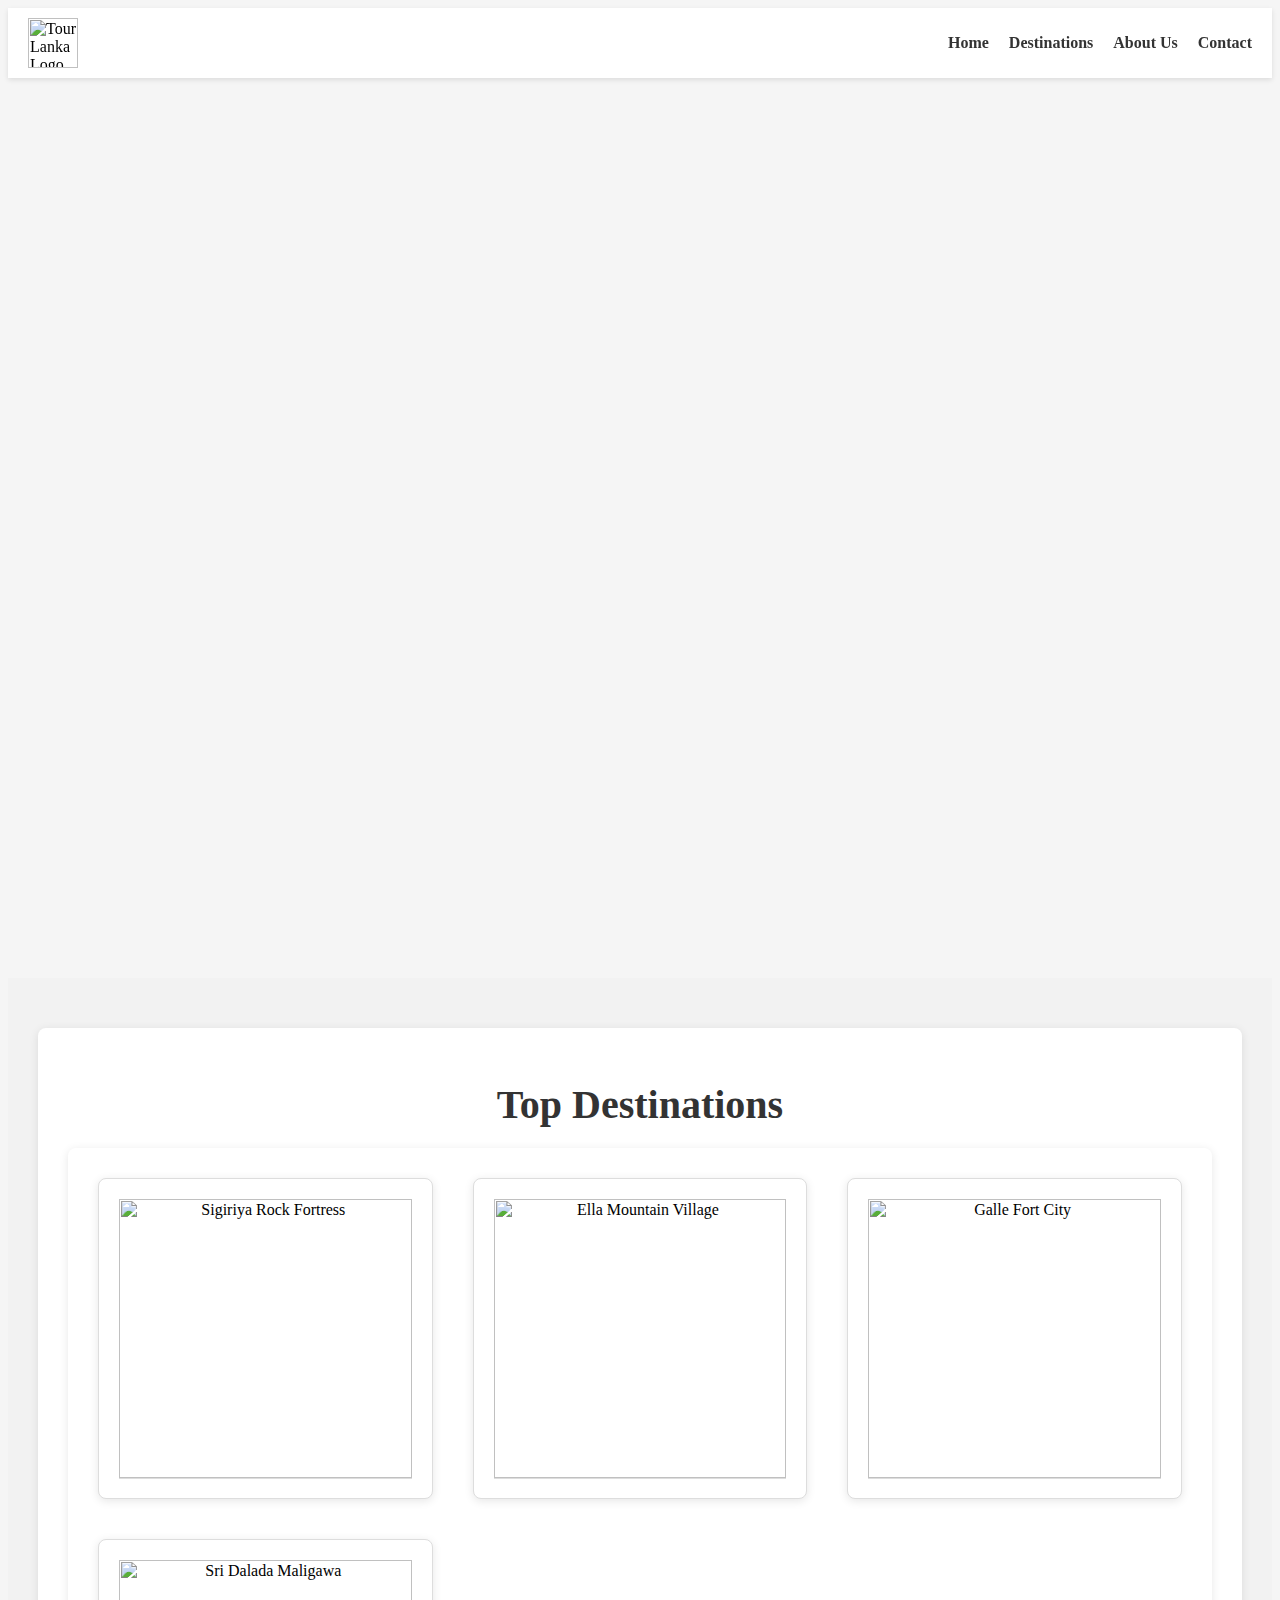
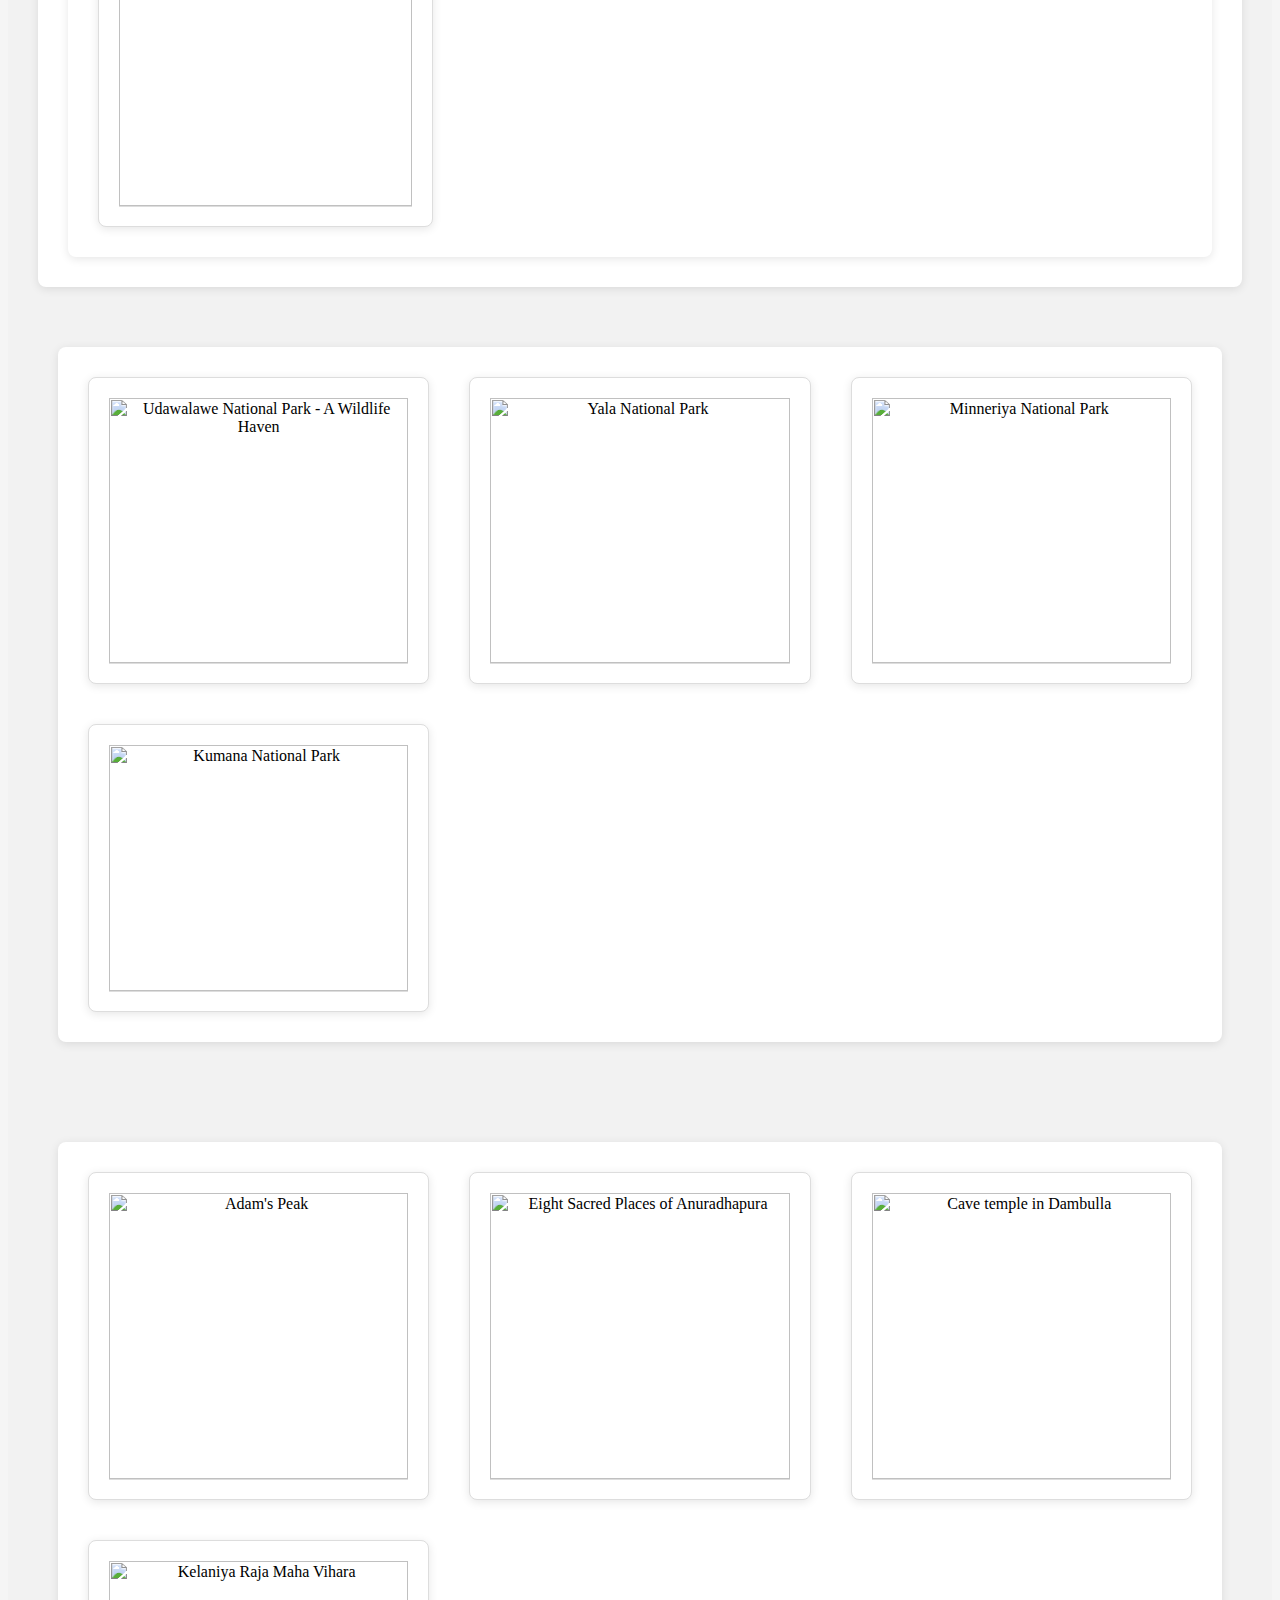
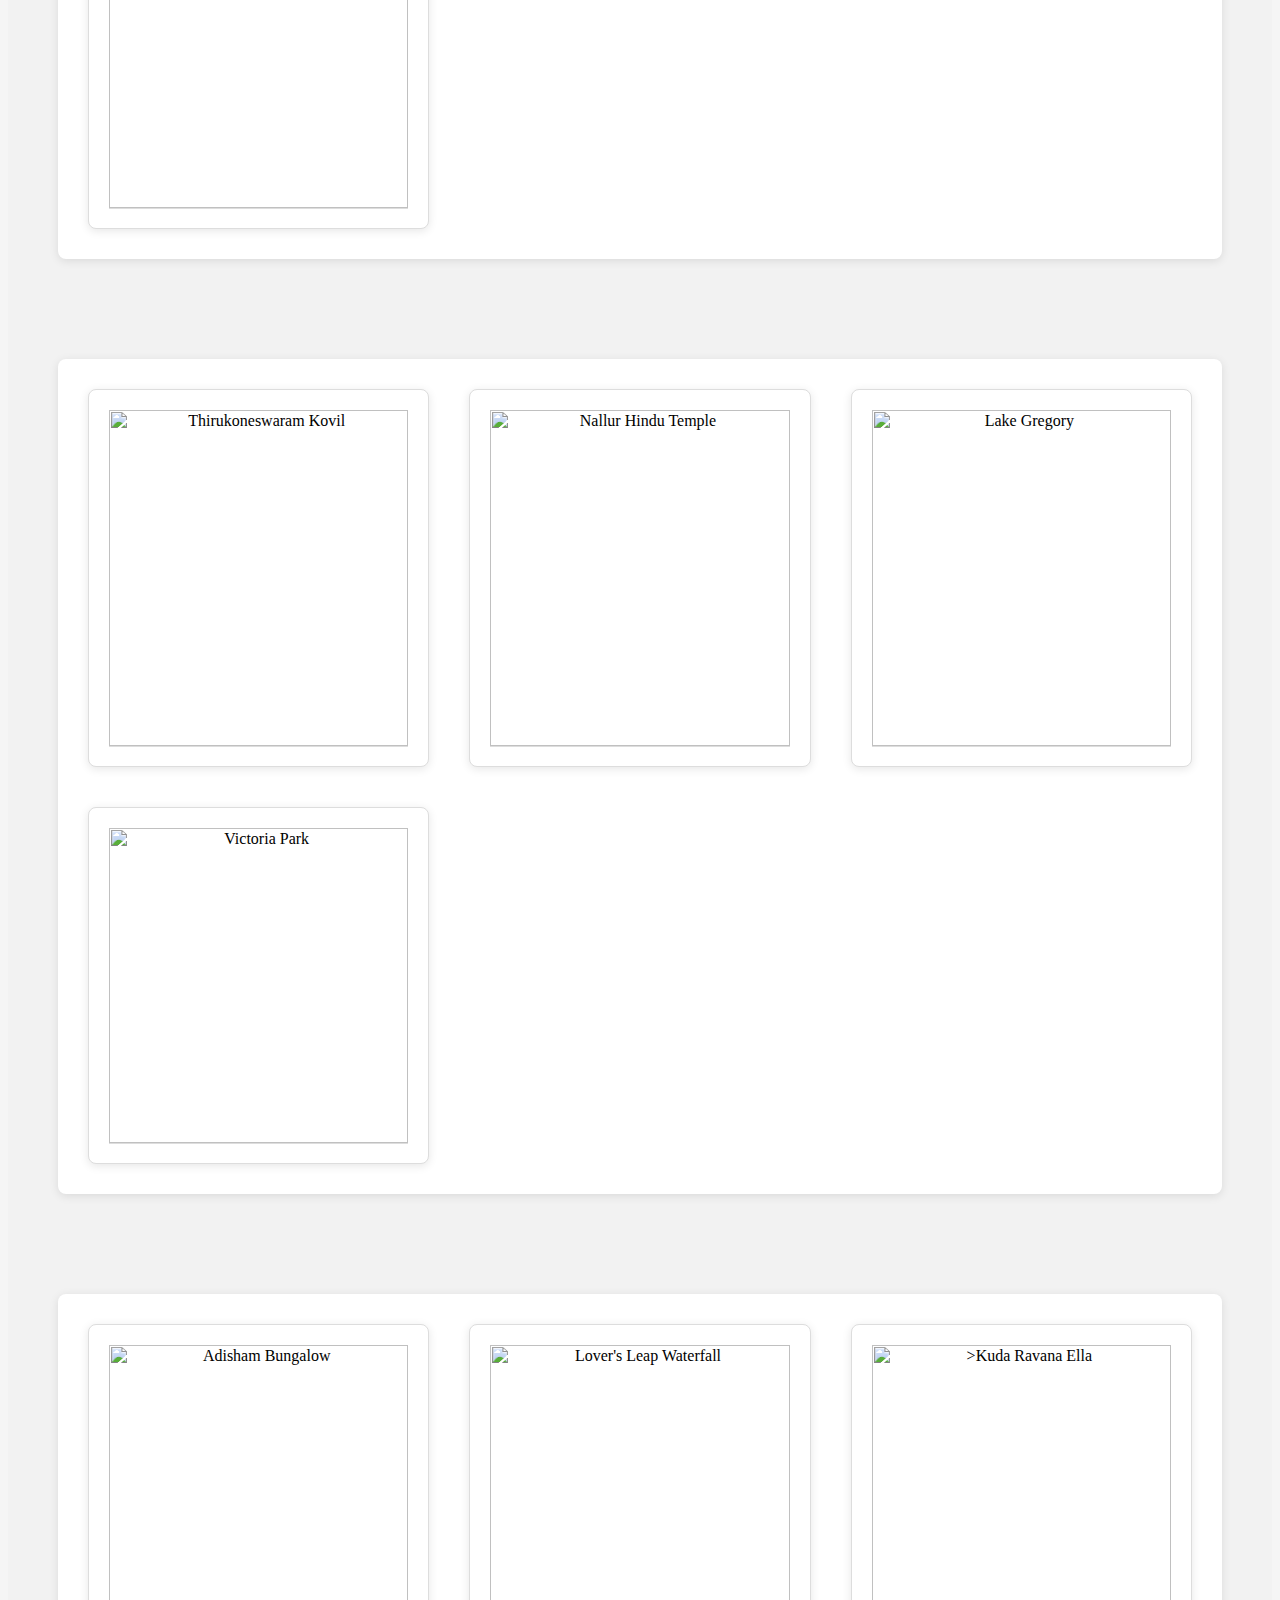
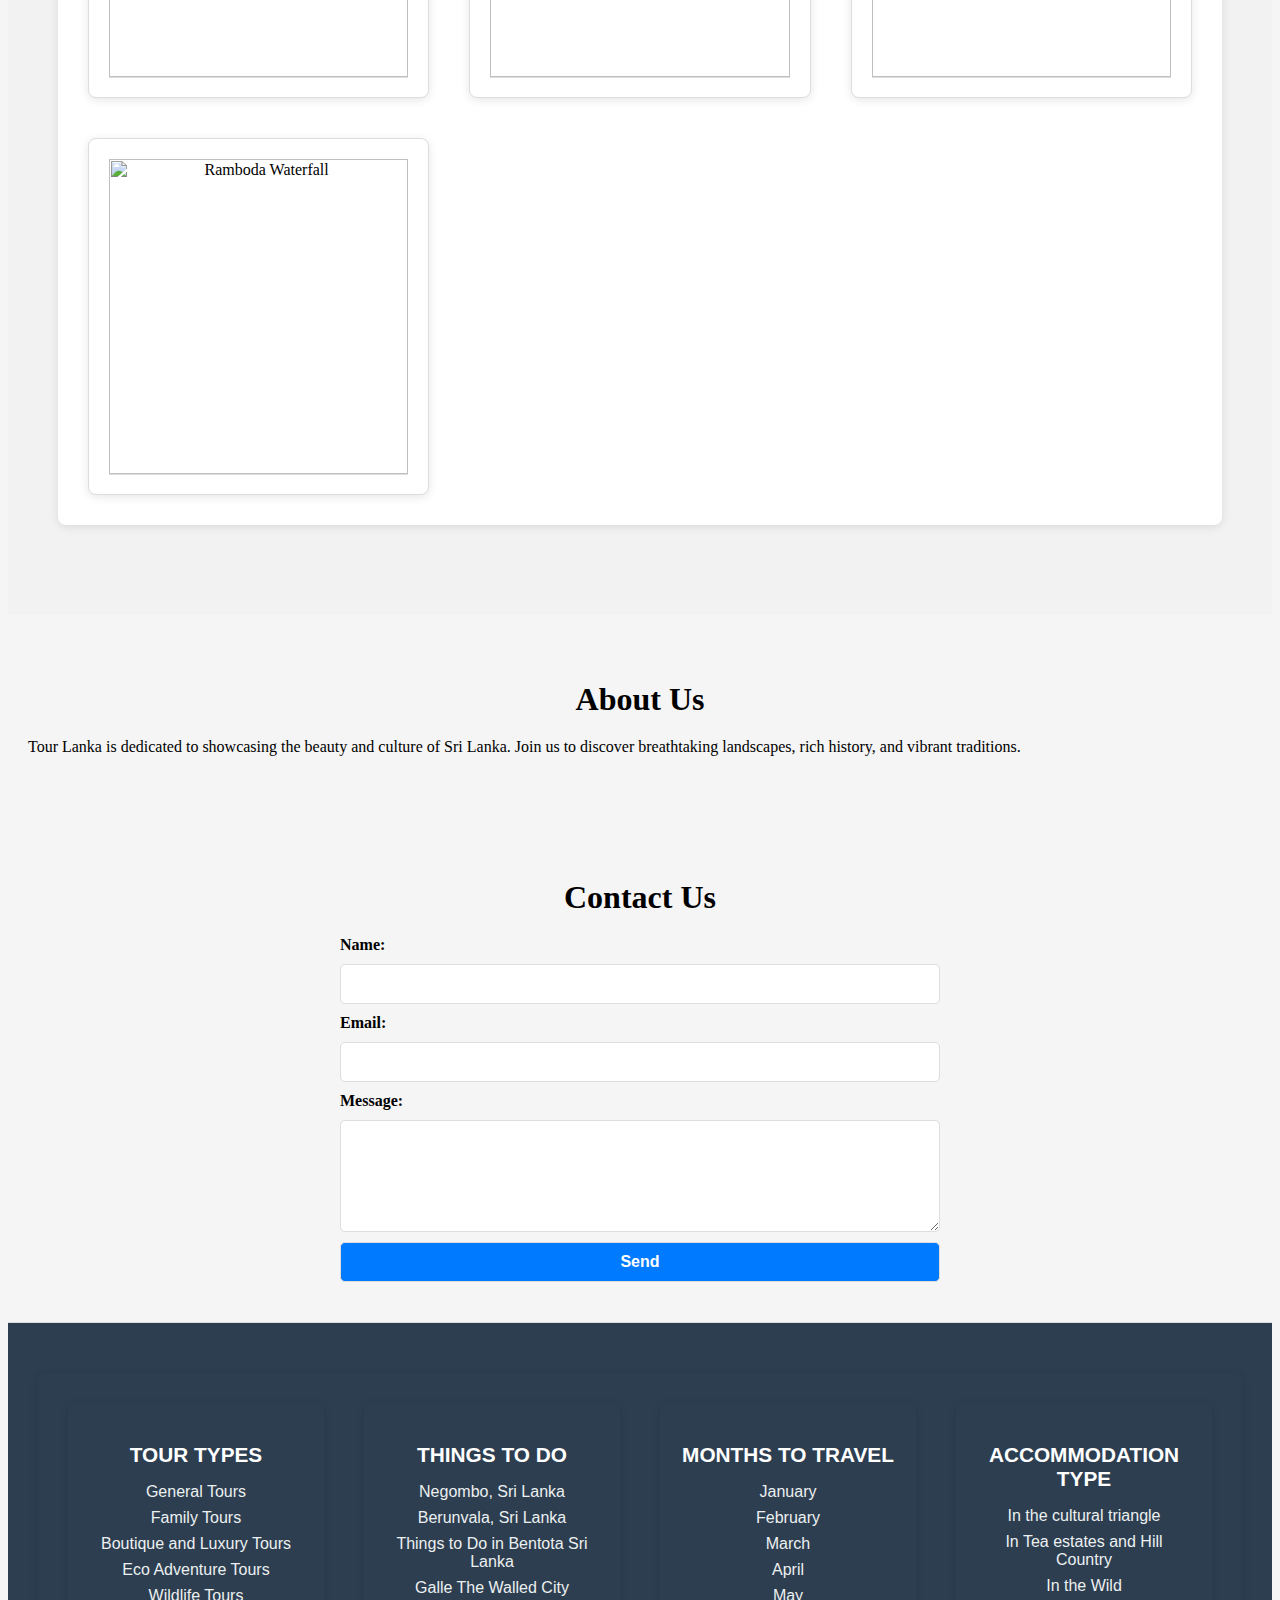
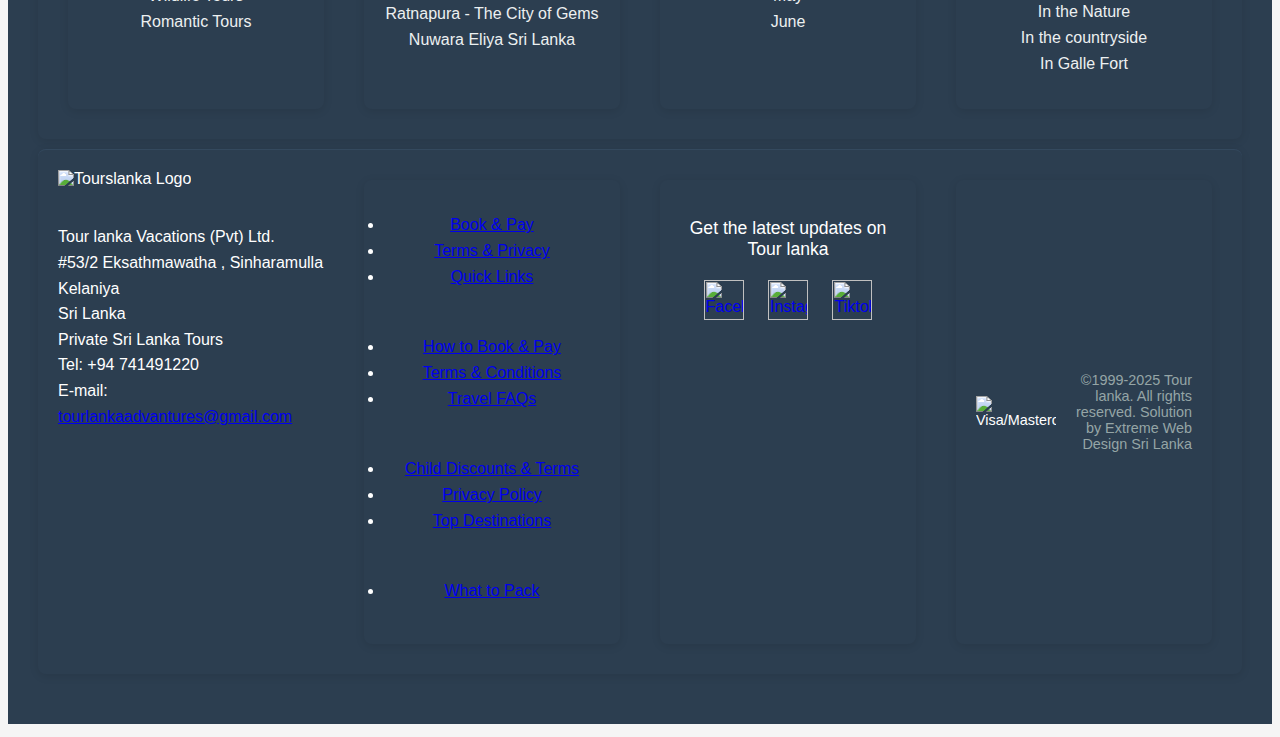
==== destination.html @ 8e5bc2b6 "Create destination.html" ====
<html>
<html lang="en">

<head>
    <meta charset="UTF-8">
    <meta name="viewport" content="width=device-width, initial-scale=1.0">
    <meta name="description" content="Explore the beauty and culture of Sri Lanka with Tour Lanka. Discover breathtaking landscapes, rich history, and vibrant traditions.">
    <meta name="keywords" content="Sri Lanka, Tour Lanka, travel, tourism, vacation">
    <meta name="author" content="Tour Lanka">
    <title>Tour Lanka - Explore Sri Lanka's Wonders</title>
    
    <link rel="stylesheet" href="styles.css">

     <meta charset="UTF-8">
  <meta name="viewport" content="width=device-width, initial-scale=1.0">
  <title>Example Footer</title>
  <link rel="stylesheet" href="styles.css">

    <meta charset="UTF-8">
  <meta name="viewport" content="width=device-width, initial-scale=1.0">
  <title>Tourslanka Footer</title>
  <link rel="stylesheet" href="styles.css">
    
    <style>
        /* Global Styles */
        body {
            background-color: #f5f5f5; /* Fallback background color */
            background-image: url('https://i.ytimg.com/vi/G09F9S1zWwM/maxresdefault.jpg'); /* Background image URL */
            background-size: cover; /* Make the image cover the entire screen */
            background-position: center; /* Center the image */
            background-attachment: fixed; /* Fixed image during scroll */
        }

        header {
            position: sticky;
            top: 0;
            background-color: #ffffff;
            display: flex;
            justify-content: space-between;
            align-items: center;
            padding: 10px 20px;
            box-shadow: 0 2px 5px rgba(0, 0, 0, 0.1);
            z-index: 1000;
        }

        .logo img {
            height: 50px;
        }

        nav ul {
            list-style: none;
            display: flex;
            margin: 0;
            padding: 0;
            gap: 20px;
        }

        nav ul li a {
            text-decoration: none;
            color: #333;
            font-weight: bold;
            transition: color 0.3s ease;
        }

        nav ul li a:hover {
            color: #007BFF;
        }

        .video-container {
            position: relative;
            width: 100%;
            height: 100vh;
            overflow: hidden;
        }

        .video-container iframe {
            width: 100%;
            height: 100%;
        }

        .overlay-text {
            position: absolute;
            top: 50%;
            left: 50%;
            transform: translate(-50%, -50%);
            text-align: center;
            color: #fff;
            text-shadow: 2px 2px 5px rgba(0, 0, 0, 0.7);
        }

        .overlay-text h1 {
            font-size: 3rem;
        }

        .overlay-text p {
            font-size: 1.2rem;
        }

        section {
            padding: 40px 20px;
        }

        section h2 {
            text-align: center;
            font-size: 2rem;
            margin-bottom: 20px;
        }

        .destination-grid {
            display: grid;
            grid-template-columns: repeat(auto-fit, minmax(300px, 1fr));
            gap: 20px;
        }

        .destination {
            border: 1px solid #ddd;
            border-radius: 10px;
            overflow: hidden;
            box-shadow: 0 2px 5px rgba(0, 0, 0, 0.1);
            text-align: center;
            padding: 10px;
        }

        .destination img {
            width: 100%;
            height: auto;
            border-bottom: 1px solid #ddd;
        }

        .cta-button {
            display: inline-block;
            padding: 10px 20px;
            background-color: #007BFF;
            color: #fff;
            text-decoration: none;
            font-size: 1.2rem;
            border-radius: 5px;
            transition: background-color 0.3s ease;
        }

        .cta-button:hover {
            background-color: #0056b3;
        }

        form {
            max-width: 600px;
            margin: 0 auto;
            display: flex;
            flex-direction: column;
            gap: 10px;
        }

        form label {
            font-weight: bold;
        }

        form input, form textarea, form button {
            width: 100%;
            padding: 10px;
            font-size: 1rem;
            border: 1px solid #ddd;
            border-radius: 5px;
        }

        form button {
            background-color: #007BFF;
            color: #fff;
            font-weight: bold;
            cursor: pointer;
            transition: background-color 0.3s ease;
        }

        form button:hover {
            background-color: #0056b3;
        }

        footer {
            text-align: center;
            padding: 20px;
            background-color: #f8f8f8;
            border-top: 1px solid #ddd;
        }
       footer {
    background-color: #2c3e50;
    color: #fff;
    padding: 40px 20px;
    font-family: Arial, sans-serif;
}

.footer-container {
    display: grid;
    grid-template-columns: repeat(auto-fit, minmax(250px, 1fr)); /* Responsive grid */
    gap: 20px;
}

.footer-section {
    padding: 20px;
}

.footer-section h3 {
    font-size: 1.3em;
    margin-bottom: 15px;
    color: #fff;
    font-weight: bold;
}

.footer-section ul {
    list-style: none;
    padding: 0;
}

.footer-section li {
    margin-bottom: 8px;
}

.footer-section a {
    color: #ecf0f1;
    text-decoration: none;
    transition: color 0.3s ease;
}

.footer-section a:hover {
    color: #3498db;
}

.footer-bottom {
    display: grid;
    grid-template-columns: repeat(auto-fit, minmax(250px, 1fr));
    gap: 20px;
    margin-top: 40px;
    border-top: 1px solid #34495e;
    padding-top: 20px;
}

.footer-info {
    text-align: left;
}

.footer-info img {
    max-width: 180px;
    margin-bottom: 20px;
}

.footer-info p {
    line-height: 1.6;
}

.footer-links {
    display: flex;
    flex-direction: column;
    gap: 12px;
}

.footer-links ul {
    padding: 0;
}

.footer-links li {
    margin-bottom: 8px;
}

.footer-social {
    text-align: center;
}

.footer-social p {
    font-size: 1.1em;
    margin-bottom: 20px;
}

.footer-social img {
    width: 40px;
    height: 40px;
    margin: 0 10px;
    transition: transform 0.3s ease;
}

.footer-social img:hover {
    transform: scale(1.1);
}

.footer-copyright {
    text-align: right;
    font-size: 0.9em;
    display: flex;
    justify-content: flex-end;
    align-items: center;
    gap: 10px;
}

.footer-copyright img {
    max-width: 80px;
}

.footer-copyright p {
    margin: 0;
    color: #95a5a6;
}

/* Media Query for Mobile Devices */
@media (max-width: 768px) {
    .footer-container {
        grid-template-columns: 1fr 1fr; /* Two columns for smaller screens */
    }

    .footer-bottom {
        grid-template-columns: 3fr; /* Single column for bottom section */
    }

    .footer-info img {
        max-width: 150px;
    }

    .footer-social img {
        width: 35px;
        height: 35px;
    }

    .footer-copyright img {
        max-width: 70px;
    }
}


    </style>
</head>

<body style="background-color: #f5f5f5;">
    <header>
        <div class="logo">
            <img src="https://i.pinimg.com/736x/40/4b/6a/404b6ab19c9b152d3950d156045f3303.jpg" alt="Tour Lanka Logo">
        </div>
        <nav>
            <ul>
                <li><a href="#home">Home</a></li>
                <li><a href="#destinations">Destinations</a></li>
                <li><a href="#about">About Us</a></li>
                <li><a href="#contact">Contact</a></li>
            </ul>
        </nav>
    </header>

    <div class="video-container">
<iframe 
    src="https://www.youtube.com/embed/Vk86coBSh6c?autoplay=1&mute=1&loop=1&playlist=Vk86coBSh6c&controls=0&modestbranding=1&rel=0&showinfo=0&fs=0&cc_load_policy=0&iv_load_policy=3&autohide=1" 
    frameborder="0" 
    allow="autoplay; fullscreen" 
    allowfullscreen>
</iframe>
    </div>

<section id="destinations" style="background-color: #f2f2f2; padding: 40px 20px;">
   
   


        
    <section id="destinations"style="flex: 1 1 25%; margin: 10px; background-color: white; padding: 20px; box-shadow: 0 2px 10px rgba(0, 0, 0, 0.1); border-radius: 8px;">
        <h2 style="text-align: center; font-size: 2.5rem; color: #333; margin-bottom: 20px;">Top Destinations</h2>
        <div class="destination-grid"style="flex: 1 1 25%; margin: 10px; background-color: white; padding: 20px; box-shadow: 0 2px 10px rgba(0, 0, 0, 0.1); border-radius: 8px;">
            <div class="destination"style="flex: 1 1 25%; margin: 10px; background-color: white; padding: 20px; box-shadow: 0 2px 10px rgba(0, 0, 0, 0.1); border-radius: 8px;">
                <img src="https://images.squarespace-cdn.com/content/v1/5a3bb03b4c326d76de73ddaa/bfbc0f36-b49b-47a3-98fc-a412da29bf1c/The_Common_Wanderer_-33-3.jpg" alt="Sigiriya Rock Fortress">
                <h3><u>Sigiriya - The Majestic Lion's Rock</u></h3>
                <p>Sigiriya, Sri Lanka’s iconic UNESCO World Heritage Site, is a stunning 5th-century fortress perched 200 meters high. Known for its breathtaking views, ancient frescoes, intricate water gardens, and the iconic Lion’s Gate, it’s a masterpiece of history and nature. Often called the "Eighth Wonder of the World," Sigiriya is a must-visit destination blending culture, architecture, and natural beauty.</p>
            </div>
            <div class="destination"style="flex: 1 1 25%; margin: 10px; background-color: white; padding: 20px; box-shadow: 0 2px 10px rgba(0, 0, 0, 0.1); border-radius: 8px;">
                <img src="https://diyanillakelleestatebungalow.com/wp-content/uploads/2019/10/Ella-Sri-Lanka-8-Fantastic-things-to-do-in-Ella-Sri-Lanka.jpg" alt="Ella Mountain Village">
                <h3><u>Ella - A Serene Hill Paradise</u></h3>
                <p>Ella, a charming hill town in Sri Lanka, is a haven of lush tea plantations, misty mountains, and cascading waterfalls. Famous for attractions like the Nine Arch Bridge, Ella Rock, and Little Adam's Peak, it offers breathtaking hikes and a peaceful escape. Perfect for nature lovers and adventure seekers alike!</p>
            </div>
            <div class="destination"style="flex: 1 1 25%; margin: 10px; background-color: white; padding: 20px; box-shadow: 0 2px 10px rgba(0, 0, 0, 0.1); border-radius: 8px;">
                <img src="https://content.r9cdn.net/rimg/dimg/a7/5e/9c5db968-city-43529-1665972f0ba.jpg" alt="Galle Fort City">
                <h3><u>Galle - A Coastal Gem of History
                </u></h3>
                <p>Galle, home to the iconic UNESCO-listed Galle Fort, is a blend of colonial charm, cobblestone streets, and ocean views. With its vibrant cafes, boutique shops, and historic landmarks like the Galle Lighthouse, this seaside treasure is perfect for exploring culture, history, and serene sunsets.</p>
            </div>
            <div class="destination"style="flex: 1 1 25%; margin: 10px; background-color: white; padding: 20px; box-shadow: 0 2px 10px rgba(0, 0, 0, 0.1); border-radius: 8px;">
                <img src="https://media.istockphoto.com/id/1367960595/photo/temple-of-the-sacred-tooth-relic-in-kandy-sri-lanka.jpg?s=612x612&w=0&k=20&c=Qb58wE1VSpzeIviLtj4Bu8gAIQvZJjmurZECkvNHr-w=" alt="Sri Dalada Maligawa">
                <h3><u>Temple of the Sacred Tooth - A Spiritual Treasure</u></h3>
                <p>The Temple of the Sacred Tooth Relic in Kandy is a revered Buddhist shrine housing the sacred tooth relic of the Buddha. Renowned for its stunning Kandyan architecture, daily rituals, and serene atmosphere, it’s a symbol of Sri Lanka's spiritual heritage and cultural pride.</p>
            </div>
        </div>
    </section>
    <section>
        <div class="destination-grid"style="flex: 1 1 25%; margin: 10px; background-color: white; padding: 20px; box-shadow: 0 2px 10px rgba(0, 0, 0, 0.1); border-radius: 8px;">
            <div class="destination"style="flex: 1 1 25%; margin: 10px; background-color: white; padding: 20px; box-shadow: 0 2px 10px rgba(0, 0, 0, 0.1); border-radius: 8px;">
                <image src="https://t3.ftcdn.net/jpg/02/94/01/54/360_F_294015450_oGIkOonTls4iSetXw3M6Ozv8tFZzSmU6.jpg" alt="Udawalawe National Park - A Wildlife Haven">
                <h3><u>Udawalawe National Park - A Wildlife Haven</u></h3>
                <p>Udawalawe National Park is a premier wildlife sanctuary in Sri Lanka, renowned for its thriving elephant population and diverse fauna. Set against a stunning backdrop of grasslands and reservoirs, it offers unforgettable safari experiences and close encounters with nature's wonders.</p>
            </div>
            <div class="destination"style="flex: 1 1 25%; margin: 10px; background-color: white; padding: 20px; box-shadow: 0 2px 10px rgba(0, 0, 0, 0.1); border-radius: 8px;">
                <image src="https://archives1.sundayobserver.lk/sites/default/files/styles/large/public/news/2021/07/01/Untitled-46.jpg?itok=fAvPpIPU" alt="Yala National Park ">
                <h3><u>Yala National Park - A Wilderness Adventure</u></h3>
                <p>Udawalawe National Park is a premier wildlife sanctuary in Sri Lanka, renowned for its thriving elephant population and diverse fauna. Set against a stunning backdrop of grasslands and reservoirs, it offers unforgettable safari experiences and close encounters with nature's wonders.</p>
            </div>
            <div class="destination"style="flex: 1 1 25%; margin: 10px; background-color: white; padding: 20px; box-shadow: 0 2px 10px rgba(0, 0, 0, 0.1); border-radius: 8px;">
                <img src="https://media.tacdn.com/media/attractions-splice-spp-674x446/12/73/a0/c8.jpg" alt="Minneriya National Park">
                <h3><u>Minneriya National Park - The Elephant Paradise</u></h3>
                <p>Minneriya National Park, located in the heart of Sri Lanka, is famous for its large herds of wild elephants, especially during the annual "Gathering." Surrounded by serene lakes and rich biodiversity, it’s a must-visit destination for wildlife enthusiasts and nature lovers seeking an unforgettable safari experience.</p>
            </div>
            <div class="destination"style="flex: 1 1 25%; margin: 10px; background-color: white; padding: 20px; box-shadow: 0 2px 10px rgba(0, 0, 0, 0.1); border-radius: 8px;">
                <img src="https://www.ceylontraveldream.com/images/sri-lanka-tour-packages/location/kumana-national-park-004.jpg" alt="Kumana National Park">
                <h3><u>Kumana National Park - A Birdwatcher’s Paradise</u></h3>
                <p>Kumana National Park, known for its rich birdlife, is a hidden gem for nature lovers. Located in the southeastern coast of Sri Lanka, it offers stunning wetlands, lagoons, and mangroves, making it a haven for migratory birds and wildlife enthusiasts seeking tranquility and natural beauty.</p>
        </div>
    </section>  
    <section>
        <div class="destination-grid"style="flex: 1 1 25%; margin: 10px; background-color: white; padding: 20px; box-shadow: 0 2px 10px rgba(0, 0, 0, 0.1); border-radius: 8px;">
            <div class="destination"style="flex: 1 1 25%; margin: 10px; background-color: white; padding: 20px; box-shadow: 0 2px 10px rgba(0, 0, 0, 0.1); border-radius: 8px;">
                <img src="https://www.ceylonexpeditions.com/medias/destination_places/big/110/sri-pada-adam-s-peak-sri-lanka.jpg" alt="Adam's Peak">
                <h3><u>Adam's Peak - A Sacred Summit</u></h3>
                <p>Adam’s Peak, a revered pilgrimage site in Sri Lanka, stands as a majestic mountain offering breathtaking sunrise views. Known for its unique footprint at the summit, which holds spiritual significance for multiple religions, it’s a challenging yet rewarding trek through lush forests and misty clouds.</p>
            </div>
             <div class="destination"style="flex: 1 1 25%; margin: 10px; background-color: white; padding: 20px; box-shadow: 0 2px 10px rgba(0, 0, 0, 0.1); border-radius: 8px;">
                <img src="https://archives1.sundayobserver.lk/sites/default/files/styles/large/public/news/2020/10/16/11-jun-Anuradhapura.jpg?itok=Mh2y5IvG" alt="Eight Sacred Places of Anuradhapura">
                <h3><u>Eight Sacred Places of Anuradhapura - A Journey Through Sacred History</u></h3>
                <p>The Eight Sacred Places in Anuradhapura are revered Buddhist sites, each holding deep spiritual significance. These ancient landmarks, including sacred stupas, temples, and tree shrines, offer a glimpse into Sri Lanka’s rich religious heritage and provide a serene experience for pilgrims and visitors alike.</p>
            </div>
            <div class="destination"style="flex: 1 1 25%; margin: 10px; background-color: white; padding: 20px; box-shadow: 0 2px 10px rgba(0, 0, 0, 0.1); border-radius: 8px;">
                <img src="https://tripjive.com/wp-content/uploads/2024/10/explore-dambulla-cave-temple-1024x585.jpg" alt="Cave temple in Dambulla">
                <h3><u>Dambulla Cave Temple - A Timeless Sanctuary</u></h3>
                <p>The Dambulla Cave Temple, a UNESCO World Heritage Site, is a breathtaking complex of ancient caves adorned with vibrant murals and over 150 Buddha statues. Nestled atop a rocky hill, it offers a serene spiritual experience and panoramic views of the surrounding landscape.</p>
            </div>
            <div class="destination"style="flex: 1 1 25%; margin: 10px; background-color: white; padding: 20px; box-shadow: 0 2px 10px rgba(0, 0, 0, 0.1); border-radius: 8px;">
                <img src="https://travelsetu.com/apps/uploads/new_destinations_photos/destination/2024/06/27/6a3259b687521ed1797316fdc6fa920f_1000x1000.jpg" alt="Kelaniya Raja Maha Vihara">
                <h3><u>Kelaniya Raja Maha Vihara - A Sacred Sanctuary</u></h3>
                <p>Kelaniya Raja Maha Vihara, an ancient Buddhist temple near Colombo, is one of Sri Lanka’s most revered sites. Known for its rich history, stunning murals, and serene atmosphere, it is believed to be the site where the Buddha visited during his third and final visit to the island.</p>
            </div>
         </div>        
    </section>
    <section>
        <div class="destination-grid"style="flex: 1 1 25%; margin: 10px; background-color: white; padding: 20px; box-shadow: 0 2px 10px rgba(0, 0, 0, 0.1); border-radius: 8px;">
            <div class="destination"style="flex: 1 1 25%; margin: 10px; background-color: white; padding: 20px; box-shadow: 0 2px 10px rgba(0, 0, 0, 0.1); border-radius: 8px;">
                <image src="https://upload.wikimedia.org/wikipedia/commons/thumb/3/36/Spiritual_16.jpg/1200px-Spiritual_16.jpg" alt="Thirukoneswaram Kovil">
                <h3><u>Thirukoneswaram Kovil - Shakti Peetha</u></h3>
                <p>Thirukoneswaram Kovil, located in Trincomalee, Sri Lanka, is a sacred Hindu temple dedicated to Lord Shiva. This ancient temple, perched on a cliff overlooking the Indian Ocean, is one of the most revered pilgrimage sites in the region. Known for its stunning architecture and scenic views, the temple is rich in history and cultural significance. It is a symbol of spirituality and devotion, attracting visitors from all over the world, especially during the annual festivals and religious ceremonies.</p>
            </div>
            <div class="destination"style="flex: 1 1 25%; margin: 10px; background-color: white; padding: 20px; box-shadow: 0 2px 10px rgba(0, 0, 0, 0.1); border-radius: 8px;">
                <image src="https://nexttravelsrilanka.com/wp-content/uploads/2023/02/Nallur-Kandaswamy-Hindu-Temple.jpg" alt="Nallur Hindu Temple ">
                <h3><u>Nallur Kandaswamy Hindu Temple</u></h3>
                <p>Nallur Kovil, located in Jaffna, Sri Lanka, is a historic Hindu temple dedicated to Lord Murugan. This iconic temple, renowned for its vibrant architecture and spiritual importance, is a major religious site in the Northern region. Nallur Kovil has been a center of worship for centuries, with its grand festivals drawing large crowds of devotees. The temple is famous for its annual Nallur Festival, which showcases traditional rituals, music, and dance, making it an essential cultural landmark of the Tamil community in Sri Lanka.</p>
            </div>
            <div class="destination"style="flex: 1 1 25%; margin: 10px; background-color: white; padding: 20px; box-shadow: 0 2px 10px rgba(0, 0, 0, 0.1); border-radius: 8px;">
                <img src="https://www.honeymoonguidesrilanka.com/wp-content/uploads/2024/08/Lake-Gregory-Park-1200x630-1.jpg" alt="Lake Gregory">
                <h3><u>Lake Gregory</u></h3>
                <p>Lake Gregory, located in Nuwara Eliya, Sri Lanka, is a scenic reservoir surrounded by lush greenery and misty hills. Built during the British colonial era, it offers a serene atmosphere perfect for boating, picnics, and leisurely walks. The lake is a popular spot for both locals and tourists, providing stunning views of the surrounding mountains and tranquil waters. It’s an ideal destination for nature lovers, offering a peaceful retreat in the heart of Sri Lanka’s hill country.</p>
            </div>
            <div class="destination"style="flex: 1 1 25%; margin: 10px; background-color: white; padding: 20px; box-shadow: 0 2px 10px rgba(0, 0, 0, 0.1); border-radius: 8px;">
                <img src="https://www.shutterstock.com/image-photo/victoria-park-nuwara-eliya-sri-260nw-2368260601.jpg" alt="Victoria Park">
                <h3><u>Victoria Park</u></h3>
                <p>Victoria Park, located in the heart of Nuwara Eliya, Sri Lanka, is a beautiful public park known for its lush greenery, vibrant flowers, and tranquil atmosphere. It is a popular spot for both locals and tourists, offering walking paths, picnic areas, and breathtaking views of the surrounding mountains. The park is named after Queen Victoria and is a perfect place to enjoy nature, relax, and take in the cool climate of Nuwara Eliya. Its well-maintained gardens and serene environment make it a must-visit destination for nature lovers.</p>
        </div>
    </section>  
    <section>
        <div class="destination-grid"style="flex: 1 1 25%; margin: 10px; background-color: white; padding: 20px; box-shadow: 0 2px 10px rgba(0, 0, 0, 0.1); border-radius: 8px;">
            <div class="destination"style="flex: 1 1 25%; margin: 10px; background-color: white; padding: 20px; box-shadow: 0 2px 10px rgba(0, 0, 0, 0.1); border-radius: 8px;">
                <image src="https://res.cloudinary.com/jerrick/image/upload/d_642250b563292b35f27461a7.png,f_jpg,fl_progressive,q_auto,w_1024/63a554667194fe001c587254.jpg" alt="Adisham Bungalow">
                <h3><u>Adisham Bungalow</u></h3>
                <p>Adisham Bungalow, located in the scenic hill country of Haputale, Sri Lanka, is a beautiful colonial-era estate built in the 19th century. Originally constructed by a British planter, it is now a peaceful retreat and a popular tourist attraction. The bungalow is surrounded by lush greenery and offers stunning views of the surrounding mountains and valleys. Known for its charming architecture, tranquil atmosphere, and beautiful gardens, Adisham Bungalow is often referred to as "Little England" and is a must-visit for those seeking a serene escape in Sri Lanka's highlands.</p>
            </div>
            <div class="destination"style="flex: 1 1 25%; margin: 10px; background-color: white; padding: 20px; box-shadow: 0 2px 10px rgba(0, 0, 0, 0.1); border-radius: 8px;">
                <image src="https://www.attractionsinsrilanka.com/wp-content/uploads/2019/07/Loversleap.jpg" alt="Lover's Leap Waterfall ">
                <h3><u>Lover's Leap Waterfall</u></h3>
                <p>Lover's Leap Waterfall is a charming and picturesque waterfall located near Nuwara Eliya, Sri Lanka. The waterfall stands at around 30 meters tall and is surrounded by lush greenery, offering a peaceful retreat for visitors. It is said to have a romantic legend behind its name, where a tragic love story adds to its allure. The hike to the waterfall provides stunning views of the surrounding landscape, making it a popular destination for nature lovers and those seeking a serene escape in the hill country.</p>
            </div>
            <div class="destination"style="flex: 1 1 25%; margin: 10px; background-color: white; padding: 20px; box-shadow: 0 2px 10px rgba(0, 0, 0, 0.1); border-radius: 8px;">
                <img src="https://www.visitella.com/img/places/ravana-falls/gallery/1/1.png" alt=">Kuda Ravana Ella">
                <h3><u>Ravana waterfall</u></h3>
                <p>Ravana Falls, located near Ella in Sri Lanka, is one of the country's most iconic and stunning waterfalls. Standing at about 25 meters tall, it cascades down in multiple layers, creating a breathtaking sight surrounded by lush greenery. The waterfall is named after the mythical king Ravana, who is said to have hidden his princess captive in a cave behind the falls. It is a popular stop for travelers exploring the hill country and is perfect for a refreshing dip in the cool, clear waters.</p>
            </div>
            <div class="destination"style="flex: 1 1 25%; margin: 10px; background-color: white; padding: 20px; box-shadow: 0 2px 10px rgba(0, 0, 0, 0.1); border-radius: 8px;">
                <img src="https://media.tacdn.com/media/attractions-splice-spp-674x446/0b/39/a4/db.jpg" alt="Ramboda Waterfall">
                <h3><u>Ramboda Waterfall</u></h3>
                <p>Ramboda Waterfall is a stunning 109-meter waterfall located in the central highlands of Sri Lanka, near the town of Nuwara Eliya. It is one of the most scenic waterfalls in the region, cascading down in two stages amidst lush green surroundings. The waterfall is easily accessible from the main road, making it a popular stop for tourists traveling through the picturesque Ramboda Pass. The cool climate and beautiful natural setting add to its charm, making it an ideal spot for nature lovers and photographers.</p>
        </div>
    </section>  


   </section>

    <section id="about">
        <h2>About Us</h2>
        <p>Tour Lanka is dedicated to showcasing the beauty and culture of Sri Lanka. Join us to discover breathtaking landscapes, rich history, and vibrant traditions.</p>
    </section>

    <section id="contact">
        <h2>Contact Us</h2>
        <form action="#" method="POST">
            <label for="name">Name:</label>
            <input type="text" id="name" name="name" required>

            <label for="email">Email:</label>
            <input type="email" id="email" name="email" required>

            <label for="message">Message:</label>
            <textarea id="message" name="message" rows="5" required></textarea>

            <button type="submit">Send</button>
        </form>
    </section>

 


    <footer>
    <div class="footer-container"style="flex: 1 1 25%; margin: 10px; background-color: ash; padding: 20px; box-shadow: 0 2px 10px rgba(0, 0, 0, 0.1); border-radius: 8px;">
      <div class="footer-section"style="flex: 1 1 25%; margin: 10px; background-color: ash; padding: 20px; box-shadow: 0 2px 10px rgba(0, 0, 0, 0.1); border-radius: 8px;">
        <h3>TOUR TYPES</h3>
        <ul>
          <li><a href="#">General Tours</a></li>
          <li><a href="#">Family Tours</a></li>
          <li><a href="#">Boutique and Luxury Tours</a></li>
          <li><a href="#">Eco Adventure Tours</a></li>
          <li><a href="#">Wildlife Tours</a></li>
          <li><a href="#">Romantic Tours</a></li>
        </ul>
      </div>
      <div class="footer-section"style="flex: 1 1 25%; margin: 10px; background-color: ash; padding: 20px; box-shadow: 0 2px 10px rgba(0, 0, 0, 0.1); border-radius: 8px;">
        <h3>THINGS TO DO</h3>
        <ul>
          <li><a href="#">Negombo, Sri Lanka</a></li>
          <li><a href="#">Berunvala, Sri Lanka</a></li>
          <li><a href="#">Things to Do in Bentota Sri Lanka</a></li>
          <li><a href="#">Galle The Walled City</a></li>
          <li><a href="#">Ratnapura - The City of Gems</a></li>
          <li><a href="#">Nuwara Eliya Sri Lanka</a></li>
        </ul>
      </div>
      <div class="footer-section"style="flex: 1 1 25%; margin: 10px; background-color: ash; padding: 20px; box-shadow: 0 2px 10px rgba(0, 0, 0, 0.1); border-radius: 8px;">
        <h3>MONTHS TO TRAVEL</h3>
        <ul>
          <li><a href="#">January</a></li>
          <li><a href="#">February</a></li>
          <li><a href="#">March</a></li>
          <li><a href="#">April</a></li>
          <li><a href="#">May</a></li>
          <li><a href="#">June</a></li>
        </ul>
      </div>
      <div class="footer-section"style="flex: 1 1 25%; margin: 10px; background-color: ash; padding: 20px; box-shadow: 0 2px 10px rgba(0, 0, 0, 0.1); border-radius: 8px;">
        <h3>ACCOMMODATION TYPE</h3>
        <ul>
          <li><a href="#">In the cultural triangle</a></li>
          <li><a href="#">In Tea estates and Hill Country</a></li>
          <li><a href="#">In the Wild</a></li>
          <li><a href="#">In the Nature</a></li>
          <li><a href="#">In the countryside</a></li>
          <li><a href="#">In Galle Fort</a></li>
        </ul>
      </div>
    </div>

    <div class="footer-bottom"style="flex: 1 1 25%; margin: 10px; background-color: ash; padding: 20px; box-shadow: 0 2px 10px rgba(0, 0, 0, 0.1); border-radius: 8px;">
      <div class="footer-info">
        <img src="https://i.pinimg.com/736x/52/ec/45/52ec4541682c95bdf25c79fcf1d054ea.jpg" alt="Tourslanka Logo">
        <p>
          Tour lanka Vacations (Pvt) Ltd.<br>
          #53/2 Eksathmawatha , Sinharamulla<br>
          Kelaniya<br>
          Sri Lanka<br>
          Private Sri Lanka Tours<br>
          Tel: +94 741491220<br>
          E-mail: <a href="tourlankaadvantures@gmail.com">tourlankaadvantures@gmail.com</a>
        </p>
      </div>
      <div class="footer-links"style="flex: 1 1 25%; margin: 10px; background-color: ash; padding: 20px; box-shadow: 0 2px 10px rgba(0, 0, 0, 0.1); border-radius: 8px;">
        <ul>
          <li><a href="#">Book & Pay</a></li>
          <li><a href="#">Terms & Privacy</a></li>
          <li><a href="#">Quick Links</a></li>
        </ul>
        <ul>
          <li><a href="#">How to Book & Pay</a></li>
          <li><a href="#">Terms & Conditions</a></li>
          <li><a href="#">Travel FAQs</a></li>
        </ul>
        <ul>
          <li><a href="#">Child Discounts & Terms</a></li>
          <li><a href="#">Privacy Policy</a></li>
          <li><a href="#">Top Destinations</a></li>
        </ul>
        <ul>
          <li><a href="#">What to Pack</a></li>
        </ul>
      </div>
      <div class="footer-social"style="flex: 1 1 25%; margin: 10px; background-color: ash; padding: 20px; box-shadow: 0 2px 10px rgba(0, 0, 0, 0.1); border-radius: 8px;">
        <p>Get the latest updates on Tour lanka</p>
        <a href="https://www.facebook.com/"><img src="https://store-images.s-microsoft.com/image/apps.30645.9007199266245907.cb06f1f9-9154-408e-b4ef-d19f2325893b.ac3b465e-4384-42a8-9142-901c0405e1bc" alt="Facebook"></a>
        <a href="https://www.instagram.com/"><img src="https://pngate.com/wp-content/uploads/2023/09/Instagram-logo-sign-colored.png" alt="Instagram"></a>
        <a href="https://www.tiktok.com/"><img src="https://www.citypng.com/public/uploads/preview/tik-tok-logo-icon-701751694793267gxetcvvp3v.png" alt="Tiktok"></a>
      </div>
      <div class="footer-copyright"style="flex: 1 1 25%; margin: 10px; background-color: ash; padding: 20px; box-shadow: 0 2px 10px rgba(0, 0, 0, 0.1); border-radius: 8px;">
        <img src="https://e7.pngegg.com/pngimages/415/124/png-clipart-mastercard-visa-bank-card-payment-mastercard-text-service.png" alt="Visa/Mastercard">
        <p>©1999-2025 Tour lanka. All rights reserved. Solution by Extreme Web Design Sri Lanka</p>
      </div>
    </div>
  </footer>
</section>
</body>

</html>
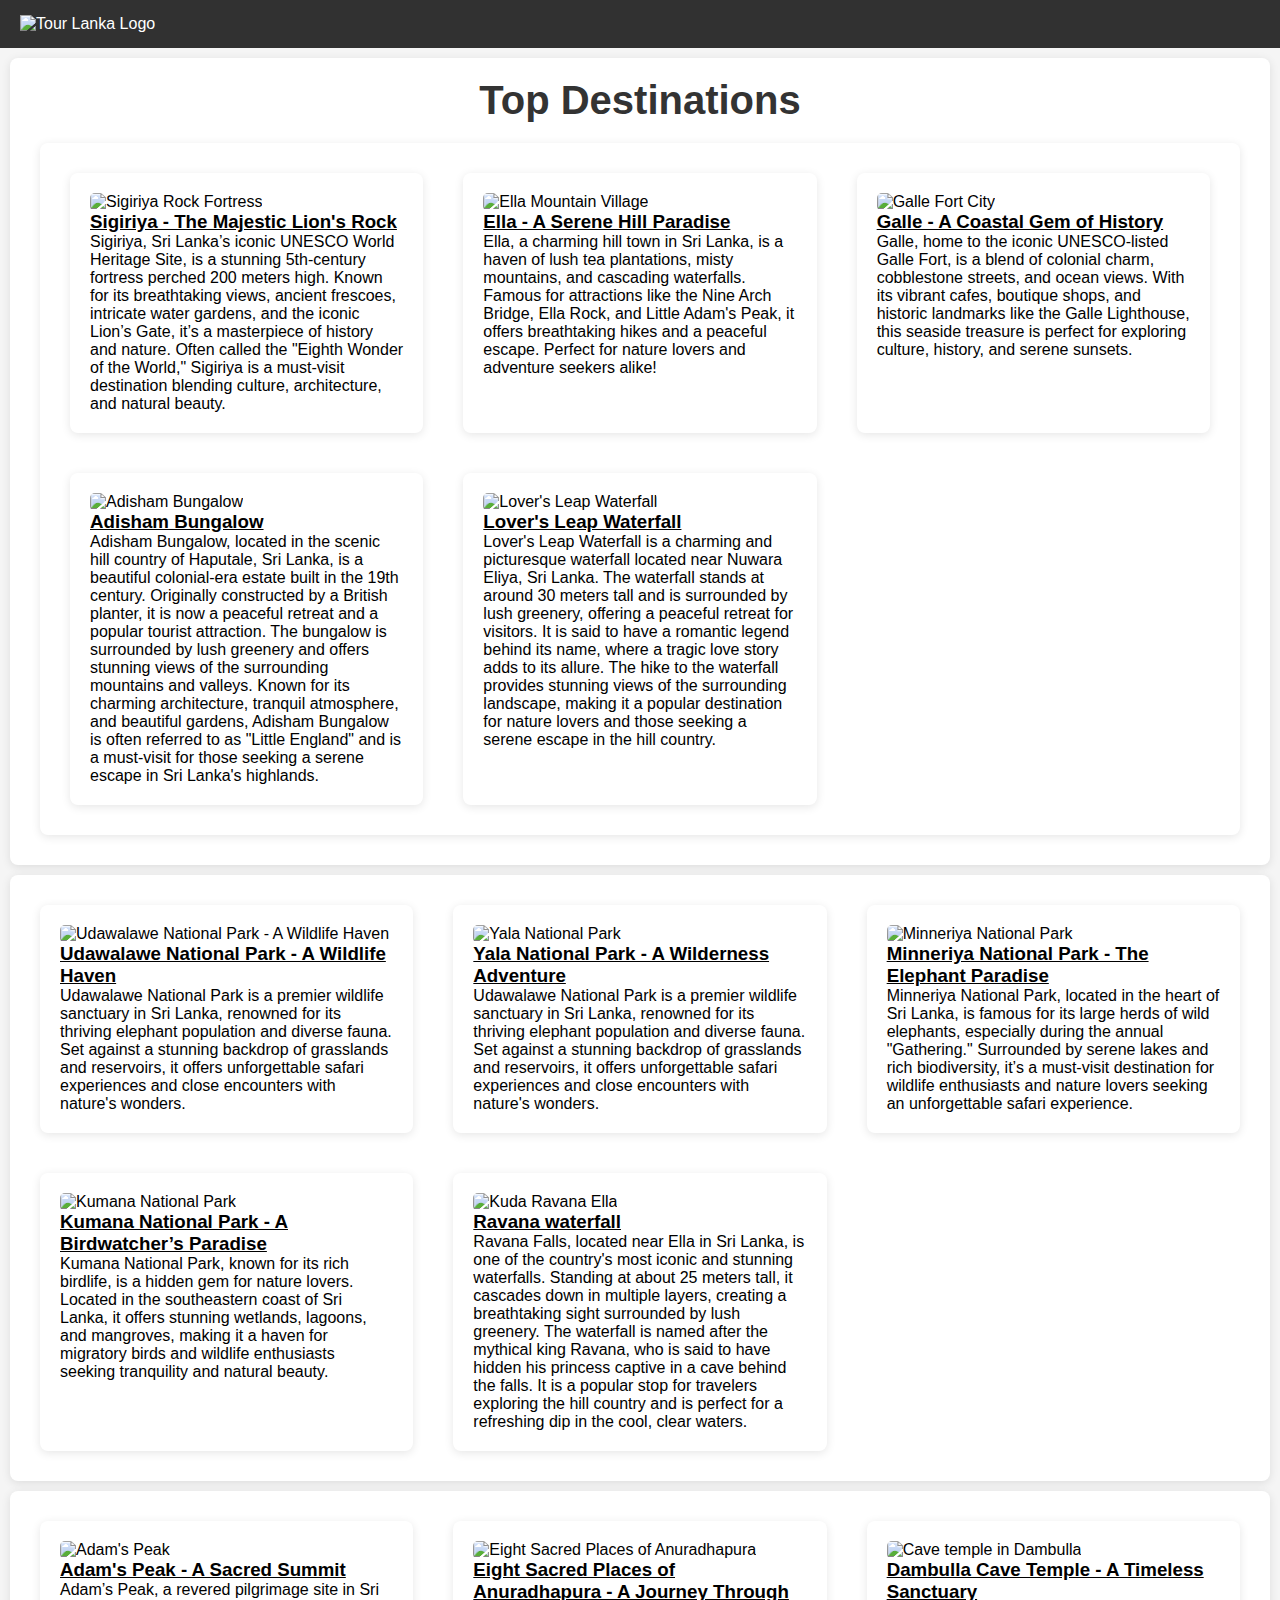
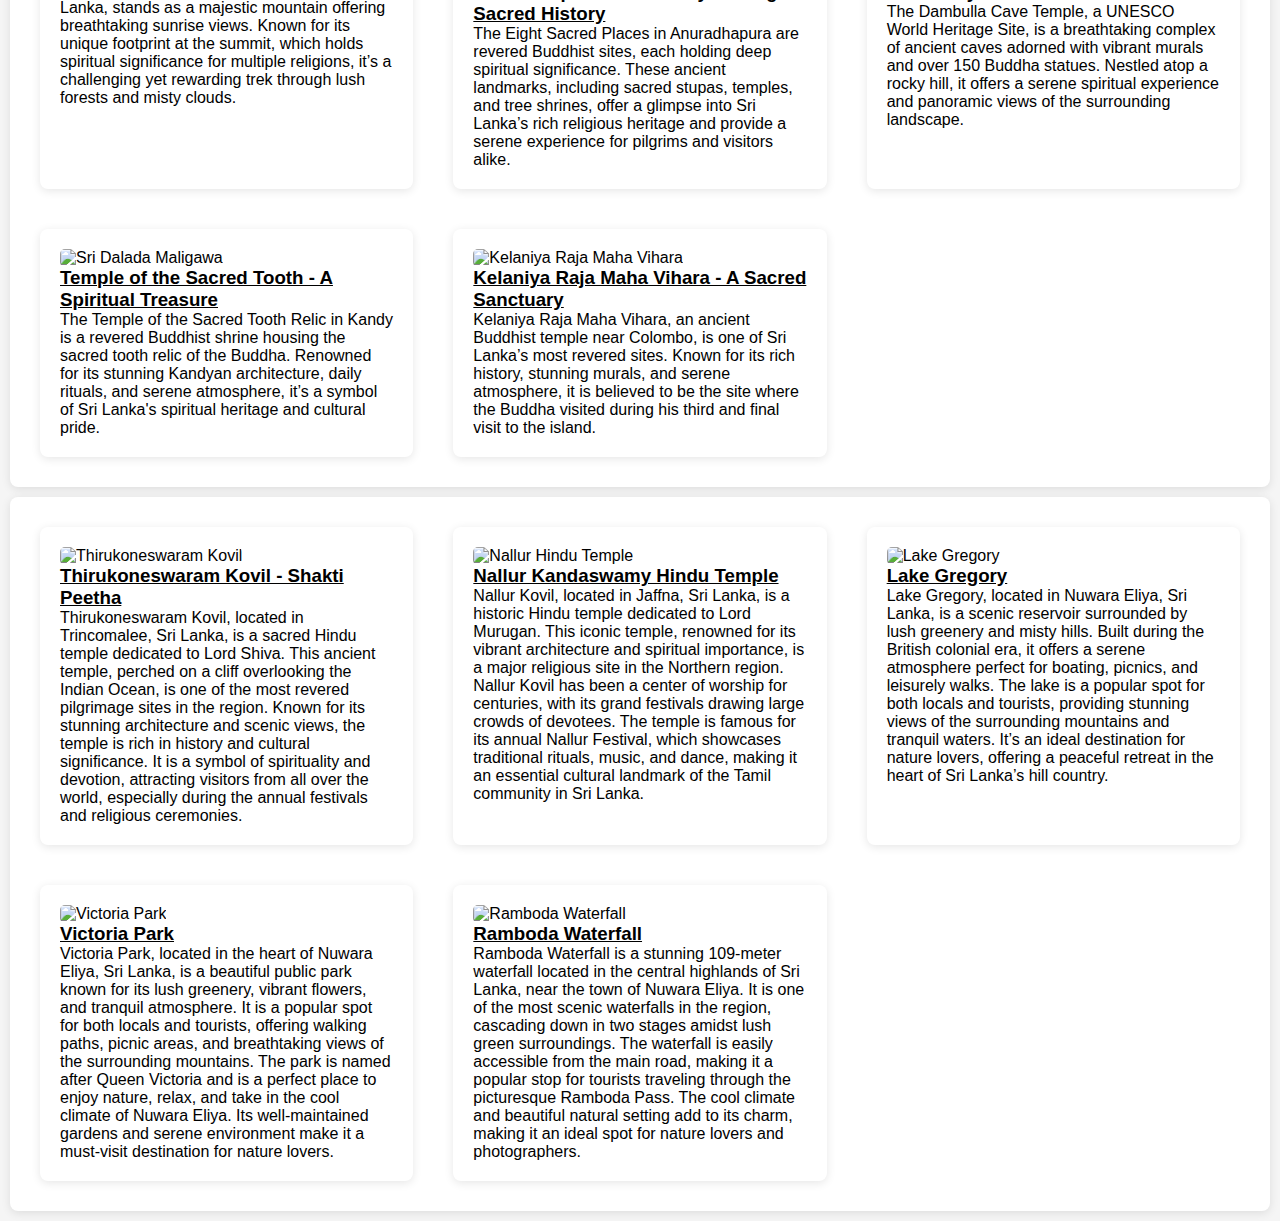
==== commit 86486f8a: "Update destination.html" ====
--- a/destination.html
+++ b/destination.html
@@ -1,601 +1,284 @@
-<html>
-<html lang="en">
-
-<head>
-    <meta charset="UTF-8">
-    <meta name="viewport" content="width=device-width, initial-scale=1.0">
-    <meta name="description" content="Explore the beauty and culture of Sri Lanka with Tour Lanka. Discover breathtaking landscapes, rich history, and vibrant traditions.">
-    <meta name="keywords" content="Sri Lanka, Tour Lanka, travel, tourism, vacation">
-    <meta name="author" content="Tour Lanka">
-    <title>Tour Lanka - Explore Sri Lanka's Wonders</title>
-    
-    <link rel="stylesheet" href="styles.css">
-
-     <meta charset="UTF-8">
-  <meta name="viewport" content="width=device-width, initial-scale=1.0">
-  <title>Example Footer</title>
-  <link rel="stylesheet" href="styles.css">
-
-    <meta charset="UTF-8">
-  <meta name="viewport" content="width=device-width, initial-scale=1.0">
-  <title>Tourslanka Footer</title>
-  <link rel="stylesheet" href="styles.css">
-    
-    <style>
-        /* Global Styles */
-        body {
-            background-color: #f5f5f5; /* Fallback background color */
-            background-image: url('https://i.ytimg.com/vi/G09F9S1zWwM/maxresdefault.jpg'); /* Background image URL */
-            background-size: cover; /* Make the image cover the entire screen */
-            background-position: center; /* Center the image */
-            background-attachment: fixed; /* Fixed image during scroll */
-        }
-
-        header {
-            position: sticky;
-            top: 0;
-            background-color: #ffffff;
-            display: flex;
-            justify-content: space-between;
-            align-items: center;
-            padding: 10px 20px;
-            box-shadow: 0 2px 5px rgba(0, 0, 0, 0.1);
-            z-index: 1000;
-        }
-
-        .logo img {
-            height: 50px;
-        }
-
-        nav ul {
-            list-style: none;
-            display: flex;
-            margin: 0;
-            padding: 0;
-            gap: 20px;
-        }
-
-        nav ul li a {
-            text-decoration: none;
-            color: #333;
-            font-weight: bold;
-            transition: color 0.3s ease;
-        }
-
-        nav ul li a:hover {
-            color: #007BFF;
-        }
-
-        .video-container {
-            position: relative;
-            width: 100%;
-            height: 100vh;
-            overflow: hidden;
-        }
-
-        .video-container iframe {
-            width: 100%;
-            height: 100%;
-        }
-
-        .overlay-text {
-            position: absolute;
-            top: 50%;
-            left: 50%;
-            transform: translate(-50%, -50%);
-            text-align: center;
-            color: #fff;
-            text-shadow: 2px 2px 5px rgba(0, 0, 0, 0.7);
-        }
-
-        .overlay-text h1 {
-            font-size: 3rem;
-        }
-
-        .overlay-text p {
-            font-size: 1.2rem;
-        }
-
-        section {
-            padding: 40px 20px;
-        }
-
-        section h2 {
-            text-align: center;
-            font-size: 2rem;
-            margin-bottom: 20px;
-        }
-
-        .destination-grid {
-            display: grid;
-            grid-template-columns: repeat(auto-fit, minmax(300px, 1fr));
-            gap: 20px;
-        }
-
-        .destination {
-            border: 1px solid #ddd;
-            border-radius: 10px;
-            overflow: hidden;
-            box-shadow: 0 2px 5px rgba(0, 0, 0, 0.1);
-            text-align: center;
-            padding: 10px;
-        }
-
-        .destination img {
-            width: 100%;
-            height: auto;
-            border-bottom: 1px solid #ddd;
-        }
-
-        .cta-button {
-            display: inline-block;
-            padding: 10px 20px;
-            background-color: #007BFF;
-            color: #fff;
-            text-decoration: none;
-            font-size: 1.2rem;
-            border-radius: 5px;
-            transition: background-color 0.3s ease;
-        }
-
-        .cta-button:hover {
-            background-color: #0056b3;
-        }
-
-        form {
-            max-width: 600px;
-            margin: 0 auto;
-            display: flex;
-            flex-direction: column;
-            gap: 10px;
-        }
-
-        form label {
-            font-weight: bold;
-        }
-
-        form input, form textarea, form button {
-            width: 100%;
-            padding: 10px;
-            font-size: 1rem;
-            border: 1px solid #ddd;
-            border-radius: 5px;
-        }
-
-        form button {
-            background-color: #007BFF;
-            color: #fff;
-            font-weight: bold;
-            cursor: pointer;
-            transition: background-color 0.3s ease;
-        }
-
-        form button:hover {
-            background-color: #0056b3;
-        }
-
-        footer {
-            text-align: center;
-            padding: 20px;
-            background-color: #f8f8f8;
-            border-top: 1px solid #ddd;
-        }
-       footer {
-    background-color: #2c3e50;
-    color: #fff;
-    padding: 40px 20px;
-    font-family: Arial, sans-serif;
-}
-
-.footer-container {
-    display: grid;
-    grid-template-columns: repeat(auto-fit, minmax(250px, 1fr)); /* Responsive grid */
-    gap: 20px;
-}
-
-.footer-section {
-    padding: 20px;
-}
-
-.footer-section h3 {
-    font-size: 1.3em;
-    margin-bottom: 15px;
-    color: #fff;
-    font-weight: bold;
-}
-
-.footer-section ul {
-    list-style: none;
-    padding: 0;
-}
-
-.footer-section li {
-    margin-bottom: 8px;
-}
-
-.footer-section a {
-    color: #ecf0f1;
-    text-decoration: none;
-    transition: color 0.3s ease;
-}
-
-.footer-section a:hover {
-    color: #3498db;
-}
-
-.footer-bottom {
-    display: grid;
-    grid-template-columns: repeat(auto-fit, minmax(250px, 1fr));
-    gap: 20px;
-    margin-top: 40px;
-    border-top: 1px solid #34495e;
-    padding-top: 20px;
-}
-
-.footer-info {
-    text-align: left;
-}
-
-.footer-info img {
-    max-width: 180px;
-    margin-bottom: 20px;
-}
-
-.footer-info p {
-    line-height: 1.6;
-}
-
-.footer-links {
-    display: flex;
-    flex-direction: column;
-    gap: 12px;
-}
-
-.footer-links ul {
-    padding: 0;
-}
-
-.footer-links li {
-    margin-bottom: 8px;
-}
-
-.footer-social {
-    text-align: center;
-}
-
-.footer-social p {
-    font-size: 1.1em;
-    margin-bottom: 20px;
-}
-
-.footer-social img {
-    width: 40px;
-    height: 40px;
-    margin: 0 10px;
-    transition: transform 0.3s ease;
-}
-
-.footer-social img:hover {
-    transform: scale(1.1);
-}
-
-.footer-copyright {
-    text-align: right;
-    font-size: 0.9em;
-    display: flex;
-    justify-content: flex-end;
-    align-items: center;
-    gap: 10px;
-}
-
-.footer-copyright img {
-    max-width: 80px;
-}
-
-.footer-copyright p {
-    margin: 0;
-    color: #95a5a6;
-}
-
-/* Media Query for Mobile Devices */
-@media (max-width: 768px) {
-    .footer-container {
-        grid-template-columns: 1fr 1fr; /* Two columns for smaller screens */
-    }
-
-    .footer-bottom {
-        grid-template-columns: 3fr; /* Single column for bottom section */
-    }
-
-    .footer-info img {
-        max-width: 150px;
-    }
-
-    .footer-social img {
-        width: 35px;
-        height: 35px;
-    }
-
-    .footer-copyright img {
-        max-width: 70px;
-    }
-}
-
-
-    </style>
-</head>
-
-<body style="background-color: #f5f5f5;">
-    <header>
-        <div class="logo">
-            <img src="https://i.pinimg.com/736x/40/4b/6a/404b6ab19c9b152d3950d156045f3303.jpg" alt="Tour Lanka Logo">
-        </div>
-        <nav>
-            <ul>
-                <li><a href="#home">Home</a></li>
-                <li><a href="#destinations">Destinations</a></li>
-                <li><a href="#about">About Us</a></li>
-                <li><a href="#contact">Contact</a></li>
-            </ul>
-        </nav>
-    </header>
-
-    <div class="video-container">
-<iframe 
-    src="https://www.youtube.com/embed/Vk86coBSh6c?autoplay=1&mute=1&loop=1&playlist=Vk86coBSh6c&controls=0&modestbranding=1&rel=0&showinfo=0&fs=0&cc_load_policy=0&iv_load_policy=3&autohide=1" 
-    frameborder="0" 
-    allow="autoplay; fullscreen" 
-    allowfullscreen>
-</iframe>
-    </div>
-
-<section id="destinations" style="background-color: #f2f2f2; padding: 40px 20px;">
-   
-   
-
-
-        
-    <section id="destinations"style="flex: 1 1 25%; margin: 10px; background-color: white; padding: 20px; box-shadow: 0 2px 10px rgba(0, 0, 0, 0.1); border-radius: 8px;">
-        <h2 style="text-align: center; font-size: 2.5rem; color: #333; margin-bottom: 20px;">Top Destinations</h2>
-        <div class="destination-grid"style="flex: 1 1 25%; margin: 10px; background-color: white; padding: 20px; box-shadow: 0 2px 10px rgba(0, 0, 0, 0.1); border-radius: 8px;">
-            <div class="destination"style="flex: 1 1 25%; margin: 10px; background-color: white; padding: 20px; box-shadow: 0 2px 10px rgba(0, 0, 0, 0.1); border-radius: 8px;">
-                <img src="https://images.squarespace-cdn.com/content/v1/5a3bb03b4c326d76de73ddaa/bfbc0f36-b49b-47a3-98fc-a412da29bf1c/The_Common_Wanderer_-33-3.jpg" alt="Sigiriya Rock Fortress">
-                <h3><u>Sigiriya - The Majestic Lion's Rock</u></h3>
-                <p>Sigiriya, Sri Lanka’s iconic UNESCO World Heritage Site, is a stunning 5th-century fortress perched 200 meters high. Known for its breathtaking views, ancient frescoes, intricate water gardens, and the iconic Lion’s Gate, it’s a masterpiece of history and nature. Often called the "Eighth Wonder of the World," Sigiriya is a must-visit destination blending culture, architecture, and natural beauty.</p>
-            </div>
-            <div class="destination"style="flex: 1 1 25%; margin: 10px; background-color: white; padding: 20px; box-shadow: 0 2px 10px rgba(0, 0, 0, 0.1); border-radius: 8px;">
-                <img src="https://diyanillakelleestatebungalow.com/wp-content/uploads/2019/10/Ella-Sri-Lanka-8-Fantastic-things-to-do-in-Ella-Sri-Lanka.jpg" alt="Ella Mountain Village">
-                <h3><u>Ella - A Serene Hill Paradise</u></h3>
-                <p>Ella, a charming hill town in Sri Lanka, is a haven of lush tea plantations, misty mountains, and cascading waterfalls. Famous for attractions like the Nine Arch Bridge, Ella Rock, and Little Adam's Peak, it offers breathtaking hikes and a peaceful escape. Perfect for nature lovers and adventure seekers alike!</p>
-            </div>
-            <div class="destination"style="flex: 1 1 25%; margin: 10px; background-color: white; padding: 20px; box-shadow: 0 2px 10px rgba(0, 0, 0, 0.1); border-radius: 8px;">
-                <img src="https://content.r9cdn.net/rimg/dimg/a7/5e/9c5db968-city-43529-1665972f0ba.jpg" alt="Galle Fort City">
-                <h3><u>Galle - A Coastal Gem of History
-                </u></h3>
-                <p>Galle, home to the iconic UNESCO-listed Galle Fort, is a blend of colonial charm, cobblestone streets, and ocean views. With its vibrant cafes, boutique shops, and historic landmarks like the Galle Lighthouse, this seaside treasure is perfect for exploring culture, history, and serene sunsets.</p>
-            </div>
-            <div class="destination"style="flex: 1 1 25%; margin: 10px; background-color: white; padding: 20px; box-shadow: 0 2px 10px rgba(0, 0, 0, 0.1); border-radius: 8px;">
-                <img src="https://media.istockphoto.com/id/1367960595/photo/temple-of-the-sacred-tooth-relic-in-kandy-sri-lanka.jpg?s=612x612&w=0&k=20&c=Qb58wE1VSpzeIviLtj4Bu8gAIQvZJjmurZECkvNHr-w=" alt="Sri Dalada Maligawa">
-                <h3><u>Temple of the Sacred Tooth - A Spiritual Treasure</u></h3>
-                <p>The Temple of the Sacred Tooth Relic in Kandy is a revered Buddhist shrine housing the sacred tooth relic of the Buddha. Renowned for its stunning Kandyan architecture, daily rituals, and serene atmosphere, it’s a symbol of Sri Lanka's spiritual heritage and cultural pride.</p>
-            </div>
-        </div>
-    </section>
-    <section>
-        <div class="destination-grid"style="flex: 1 1 25%; margin: 10px; background-color: white; padding: 20px; box-shadow: 0 2px 10px rgba(0, 0, 0, 0.1); border-radius: 8px;">
-            <div class="destination"style="flex: 1 1 25%; margin: 10px; background-color: white; padding: 20px; box-shadow: 0 2px 10px rgba(0, 0, 0, 0.1); border-radius: 8px;">
-                <image src="https://t3.ftcdn.net/jpg/02/94/01/54/360_F_294015450_oGIkOonTls4iSetXw3M6Ozv8tFZzSmU6.jpg" alt="Udawalawe National Park - A Wildlife Haven">
-                <h3><u>Udawalawe National Park - A Wildlife Haven</u></h3>
-                <p>Udawalawe National Park is a premier wildlife sanctuary in Sri Lanka, renowned for its thriving elephant population and diverse fauna. Set against a stunning backdrop of grasslands and reservoirs, it offers unforgettable safari experiences and close encounters with nature's wonders.</p>
-            </div>
-            <div class="destination"style="flex: 1 1 25%; margin: 10px; background-color: white; padding: 20px; box-shadow: 0 2px 10px rgba(0, 0, 0, 0.1); border-radius: 8px;">
-                <image src="https://archives1.sundayobserver.lk/sites/default/files/styles/large/public/news/2021/07/01/Untitled-46.jpg?itok=fAvPpIPU" alt="Yala National Park ">
-                <h3><u>Yala National Park - A Wilderness Adventure</u></h3>
-                <p>Udawalawe National Park is a premier wildlife sanctuary in Sri Lanka, renowned for its thriving elephant population and diverse fauna. Set against a stunning backdrop of grasslands and reservoirs, it offers unforgettable safari experiences and close encounters with nature's wonders.</p>
-            </div>
-            <div class="destination"style="flex: 1 1 25%; margin: 10px; background-color: white; padding: 20px; box-shadow: 0 2px 10px rgba(0, 0, 0, 0.1); border-radius: 8px;">
-                <img src="https://media.tacdn.com/media/attractions-splice-spp-674x446/12/73/a0/c8.jpg" alt="Minneriya National Park">
-                <h3><u>Minneriya National Park - The Elephant Paradise</u></h3>
-                <p>Minneriya National Park, located in the heart of Sri Lanka, is famous for its large herds of wild elephants, especially during the annual "Gathering." Surrounded by serene lakes and rich biodiversity, it’s a must-visit destination for wildlife enthusiasts and nature lovers seeking an unforgettable safari experience.</p>
-            </div>
-            <div class="destination"style="flex: 1 1 25%; margin: 10px; background-color: white; padding: 20px; box-shadow: 0 2px 10px rgba(0, 0, 0, 0.1); border-radius: 8px;">
-                <img src="https://www.ceylontraveldream.com/images/sri-lanka-tour-packages/location/kumana-national-park-004.jpg" alt="Kumana National Park">
-                <h3><u>Kumana National Park - A Birdwatcher’s Paradise</u></h3>
-                <p>Kumana National Park, known for its rich birdlife, is a hidden gem for nature lovers. Located in the southeastern coast of Sri Lanka, it offers stunning wetlands, lagoons, and mangroves, making it a haven for migratory birds and wildlife enthusiasts seeking tranquility and natural beauty.</p>
-        </div>
-    </section>  
-    <section>
-        <div class="destination-grid"style="flex: 1 1 25%; margin: 10px; background-color: white; padding: 20px; box-shadow: 0 2px 10px rgba(0, 0, 0, 0.1); border-radius: 8px;">
-            <div class="destination"style="flex: 1 1 25%; margin: 10px; background-color: white; padding: 20px; box-shadow: 0 2px 10px rgba(0, 0, 0, 0.1); border-radius: 8px;">
-                <img src="https://www.ceylonexpeditions.com/medias/destination_places/big/110/sri-pada-adam-s-peak-sri-lanka.jpg" alt="Adam's Peak">
-                <h3><u>Adam's Peak - A Sacred Summit</u></h3>
-                <p>Adam’s Peak, a revered pilgrimage site in Sri Lanka, stands as a majestic mountain offering breathtaking sunrise views. Known for its unique footprint at the summit, which holds spiritual significance for multiple religions, it’s a challenging yet rewarding trek through lush forests and misty clouds.</p>
-            </div>
-             <div class="destination"style="flex: 1 1 25%; margin: 10px; background-color: white; padding: 20px; box-shadow: 0 2px 10px rgba(0, 0, 0, 0.1); border-radius: 8px;">
-                <img src="https://archives1.sundayobserver.lk/sites/default/files/styles/large/public/news/2020/10/16/11-jun-Anuradhapura.jpg?itok=Mh2y5IvG" alt="Eight Sacred Places of Anuradhapura">
-                <h3><u>Eight Sacred Places of Anuradhapura - A Journey Through Sacred History</u></h3>
-                <p>The Eight Sacred Places in Anuradhapura are revered Buddhist sites, each holding deep spiritual significance. These ancient landmarks, including sacred stupas, temples, and tree shrines, offer a glimpse into Sri Lanka’s rich religious heritage and provide a serene experience for pilgrims and visitors alike.</p>
-            </div>
-            <div class="destination"style="flex: 1 1 25%; margin: 10px; background-color: white; padding: 20px; box-shadow: 0 2px 10px rgba(0, 0, 0, 0.1); border-radius: 8px;">
-                <img src="https://tripjive.com/wp-content/uploads/2024/10/explore-dambulla-cave-temple-1024x585.jpg" alt="Cave temple in Dambulla">
-                <h3><u>Dambulla Cave Temple - A Timeless Sanctuary</u></h3>
-                <p>The Dambulla Cave Temple, a UNESCO World Heritage Site, is a breathtaking complex of ancient caves adorned with vibrant murals and over 150 Buddha statues. Nestled atop a rocky hill, it offers a serene spiritual experience and panoramic views of the surrounding landscape.</p>
-            </div>
-            <div class="destination"style="flex: 1 1 25%; margin: 10px; background-color: white; padding: 20px; box-shadow: 0 2px 10px rgba(0, 0, 0, 0.1); border-radius: 8px;">
-                <img src="https://travelsetu.com/apps/uploads/new_destinations_photos/destination/2024/06/27/6a3259b687521ed1797316fdc6fa920f_1000x1000.jpg" alt="Kelaniya Raja Maha Vihara">
-                <h3><u>Kelaniya Raja Maha Vihara - A Sacred Sanctuary</u></h3>
-                <p>Kelaniya Raja Maha Vihara, an ancient Buddhist temple near Colombo, is one of Sri Lanka’s most revered sites. Known for its rich history, stunning murals, and serene atmosphere, it is believed to be the site where the Buddha visited during his third and final visit to the island.</p>
-            </div>
-         </div>        
-    </section>
-    <section>
-        <div class="destination-grid"style="flex: 1 1 25%; margin: 10px; background-color: white; padding: 20px; box-shadow: 0 2px 10px rgba(0, 0, 0, 0.1); border-radius: 8px;">
-            <div class="destination"style="flex: 1 1 25%; margin: 10px; background-color: white; padding: 20px; box-shadow: 0 2px 10px rgba(0, 0, 0, 0.1); border-radius: 8px;">
-                <image src="https://upload.wikimedia.org/wikipedia/commons/thumb/3/36/Spiritual_16.jpg/1200px-Spiritual_16.jpg" alt="Thirukoneswaram Kovil">
-                <h3><u>Thirukoneswaram Kovil - Shakti Peetha</u></h3>
-                <p>Thirukoneswaram Kovil, located in Trincomalee, Sri Lanka, is a sacred Hindu temple dedicated to Lord Shiva. This ancient temple, perched on a cliff overlooking the Indian Ocean, is one of the most revered pilgrimage sites in the region. Known for its stunning architecture and scenic views, the temple is rich in history and cultural significance. It is a symbol of spirituality and devotion, attracting visitors from all over the world, especially during the annual festivals and religious ceremonies.</p>
-            </div>
-            <div class="destination"style="flex: 1 1 25%; margin: 10px; background-color: white; padding: 20px; box-shadow: 0 2px 10px rgba(0, 0, 0, 0.1); border-radius: 8px;">
-                <image src="https://nexttravelsrilanka.com/wp-content/uploads/2023/02/Nallur-Kandaswamy-Hindu-Temple.jpg" alt="Nallur Hindu Temple ">
-                <h3><u>Nallur Kandaswamy Hindu Temple</u></h3>
-                <p>Nallur Kovil, located in Jaffna, Sri Lanka, is a historic Hindu temple dedicated to Lord Murugan. This iconic temple, renowned for its vibrant architecture and spiritual importance, is a major religious site in the Northern region. Nallur Kovil has been a center of worship for centuries, with its grand festivals drawing large crowds of devotees. The temple is famous for its annual Nallur Festival, which showcases traditional rituals, music, and dance, making it an essential cultural landmark of the Tamil community in Sri Lanka.</p>
-            </div>
-            <div class="destination"style="flex: 1 1 25%; margin: 10px; background-color: white; padding: 20px; box-shadow: 0 2px 10px rgba(0, 0, 0, 0.1); border-radius: 8px;">
-                <img src="https://www.honeymoonguidesrilanka.com/wp-content/uploads/2024/08/Lake-Gregory-Park-1200x630-1.jpg" alt="Lake Gregory">
-                <h3><u>Lake Gregory</u></h3>
-                <p>Lake Gregory, located in Nuwara Eliya, Sri Lanka, is a scenic reservoir surrounded by lush greenery and misty hills. Built during the British colonial era, it offers a serene atmosphere perfect for boating, picnics, and leisurely walks. The lake is a popular spot for both locals and tourists, providing stunning views of the surrounding mountains and tranquil waters. It’s an ideal destination for nature lovers, offering a peaceful retreat in the heart of Sri Lanka’s hill country.</p>
-            </div>
-            <div class="destination"style="flex: 1 1 25%; margin: 10px; background-color: white; padding: 20px; box-shadow: 0 2px 10px rgba(0, 0, 0, 0.1); border-radius: 8px;">
-                <img src="https://www.shutterstock.com/image-photo/victoria-park-nuwara-eliya-sri-260nw-2368260601.jpg" alt="Victoria Park">
-                <h3><u>Victoria Park</u></h3>
-                <p>Victoria Park, located in the heart of Nuwara Eliya, Sri Lanka, is a beautiful public park known for its lush greenery, vibrant flowers, and tranquil atmosphere. It is a popular spot for both locals and tourists, offering walking paths, picnic areas, and breathtaking views of the surrounding mountains. The park is named after Queen Victoria and is a perfect place to enjoy nature, relax, and take in the cool climate of Nuwara Eliya. Its well-maintained gardens and serene environment make it a must-visit destination for nature lovers.</p>
-        </div>
-    </section>  
-    <section>
-        <div class="destination-grid"style="flex: 1 1 25%; margin: 10px; background-color: white; padding: 20px; box-shadow: 0 2px 10px rgba(0, 0, 0, 0.1); border-radius: 8px;">
-            <div class="destination"style="flex: 1 1 25%; margin: 10px; background-color: white; padding: 20px; box-shadow: 0 2px 10px rgba(0, 0, 0, 0.1); border-radius: 8px;">
-                <image src="https://res.cloudinary.com/jerrick/image/upload/d_642250b563292b35f27461a7.png,f_jpg,fl_progressive,q_auto,w_1024/63a554667194fe001c587254.jpg" alt="Adisham Bungalow">
-                <h3><u>Adisham Bungalow</u></h3>
-                <p>Adisham Bungalow, located in the scenic hill country of Haputale, Sri Lanka, is a beautiful colonial-era estate built in the 19th century. Originally constructed by a British planter, it is now a peaceful retreat and a popular tourist attraction. The bungalow is surrounded by lush greenery and offers stunning views of the surrounding mountains and valleys. Known for its charming architecture, tranquil atmosphere, and beautiful gardens, Adisham Bungalow is often referred to as "Little England" and is a must-visit for those seeking a serene escape in Sri Lanka's highlands.</p>
-            </div>
-            <div class="destination"style="flex: 1 1 25%; margin: 10px; background-color: white; padding: 20px; box-shadow: 0 2px 10px rgba(0, 0, 0, 0.1); border-radius: 8px;">
-                <image src="https://www.attractionsinsrilanka.com/wp-content/uploads/2019/07/Loversleap.jpg" alt="Lover's Leap Waterfall ">
-                <h3><u>Lover's Leap Waterfall</u></h3>
-                <p>Lover's Leap Waterfall is a charming and picturesque waterfall located near Nuwara Eliya, Sri Lanka. The waterfall stands at around 30 meters tall and is surrounded by lush greenery, offering a peaceful retreat for visitors. It is said to have a romantic legend behind its name, where a tragic love story adds to its allure. The hike to the waterfall provides stunning views of the surrounding landscape, making it a popular destination for nature lovers and those seeking a serene escape in the hill country.</p>
-            </div>
-            <div class="destination"style="flex: 1 1 25%; margin: 10px; background-color: white; padding: 20px; box-shadow: 0 2px 10px rgba(0, 0, 0, 0.1); border-radius: 8px;">
-                <img src="https://www.visitella.com/img/places/ravana-falls/gallery/1/1.png" alt=">Kuda Ravana Ella">
-                <h3><u>Ravana waterfall</u></h3>
-                <p>Ravana Falls, located near Ella in Sri Lanka, is one of the country's most iconic and stunning waterfalls. Standing at about 25 meters tall, it cascades down in multiple layers, creating a breathtaking sight surrounded by lush greenery. The waterfall is named after the mythical king Ravana, who is said to have hidden his princess captive in a cave behind the falls. It is a popular stop for travelers exploring the hill country and is perfect for a refreshing dip in the cool, clear waters.</p>
-            </div>
-            <div class="destination"style="flex: 1 1 25%; margin: 10px; background-color: white; padding: 20px; box-shadow: 0 2px 10px rgba(0, 0, 0, 0.1); border-radius: 8px;">
-                <img src="https://media.tacdn.com/media/attractions-splice-spp-674x446/0b/39/a4/db.jpg" alt="Ramboda Waterfall">
-                <h3><u>Ramboda Waterfall</u></h3>
-                <p>Ramboda Waterfall is a stunning 109-meter waterfall located in the central highlands of Sri Lanka, near the town of Nuwara Eliya. It is one of the most scenic waterfalls in the region, cascading down in two stages amidst lush green surroundings. The waterfall is easily accessible from the main road, making it a popular stop for tourists traveling through the picturesque Ramboda Pass. The cool climate and beautiful natural setting add to its charm, making it an ideal spot for nature lovers and photographers.</p>
-        </div>
-    </section>  
-
-
-   </section>
-
-    <section id="about">
-        <h2>About Us</h2>
-        <p>Tour Lanka is dedicated to showcasing the beauty and culture of Sri Lanka. Join us to discover breathtaking landscapes, rich history, and vibrant traditions.</p>
-    </section>
-
-    <section id="contact">
-        <h2>Contact Us</h2>
-        <form action="#" method="POST">
-            <label for="name">Name:</label>
-            <input type="text" id="name" name="name" required>
-
-            <label for="email">Email:</label>
-            <input type="email" id="email" name="email" required>
-
-            <label for="message">Message:</label>
-            <textarea id="message" name="message" rows="5" required></textarea>
-
-            <button type="submit">Send</button>
-        </form>
-    </section>
-
- 
-
-
-    <footer>
-    <div class="footer-container"style="flex: 1 1 25%; margin: 10px; background-color: ash; padding: 20px; box-shadow: 0 2px 10px rgba(0, 0, 0, 0.1); border-radius: 8px;">
-      <div class="footer-section"style="flex: 1 1 25%; margin: 10px; background-color: ash; padding: 20px; box-shadow: 0 2px 10px rgba(0, 0, 0, 0.1); border-radius: 8px;">
-        <h3>TOUR TYPES</h3>
-        <ul>
-          <li><a href="#">General Tours</a></li>
-          <li><a href="#">Family Tours</a></li>
-          <li><a href="#">Boutique and Luxury Tours</a></li>
-          <li><a href="#">Eco Adventure Tours</a></li>
-          <li><a href="#">Wildlife Tours</a></li>
-          <li><a href="#">Romantic Tours</a></li>
-        </ul>
-      </div>
-      <div class="footer-section"style="flex: 1 1 25%; margin: 10px; background-color: ash; padding: 20px; box-shadow: 0 2px 10px rgba(0, 0, 0, 0.1); border-radius: 8px;">
-        <h3>THINGS TO DO</h3>
-        <ul>
-          <li><a href="#">Negombo, Sri Lanka</a></li>
-          <li><a href="#">Berunvala, Sri Lanka</a></li>
-          <li><a href="#">Things to Do in Bentota Sri Lanka</a></li>
-          <li><a href="#">Galle The Walled City</a></li>
-          <li><a href="#">Ratnapura - The City of Gems</a></li>
-          <li><a href="#">Nuwara Eliya Sri Lanka</a></li>
-        </ul>
-      </div>
-      <div class="footer-section"style="flex: 1 1 25%; margin: 10px; background-color: ash; padding: 20px; box-shadow: 0 2px 10px rgba(0, 0, 0, 0.1); border-radius: 8px;">
-        <h3>MONTHS TO TRAVEL</h3>
-        <ul>
-          <li><a href="#">January</a></li>
-          <li><a href="#">February</a></li>
-          <li><a href="#">March</a></li>
-          <li><a href="#">April</a></li>
-          <li><a href="#">May</a></li>
-          <li><a href="#">June</a></li>
-        </ul>
-      </div>
-      <div class="footer-section"style="flex: 1 1 25%; margin: 10px; background-color: ash; padding: 20px; box-shadow: 0 2px 10px rgba(0, 0, 0, 0.1); border-radius: 8px;">
-        <h3>ACCOMMODATION TYPE</h3>
-        <ul>
-          <li><a href="#">In the cultural triangle</a></li>
-          <li><a href="#">In Tea estates and Hill Country</a></li>
-          <li><a href="#">In the Wild</a></li>
-          <li><a href="#">In the Nature</a></li>
-          <li><a href="#">In the countryside</a></li>
-          <li><a href="#">In Galle Fort</a></li>
-        </ul>
-      </div>
-    </div>
-
-    <div class="footer-bottom"style="flex: 1 1 25%; margin: 10px; background-color: ash; padding: 20px; box-shadow: 0 2px 10px rgba(0, 0, 0, 0.1); border-radius: 8px;">
-      <div class="footer-info">
-        <img src="https://i.pinimg.com/736x/52/ec/45/52ec4541682c95bdf25c79fcf1d054ea.jpg" alt="Tourslanka Logo">
-        <p>
-          Tour lanka Vacations (Pvt) Ltd.<br>
-          #53/2 Eksathmawatha , Sinharamulla<br>
-          Kelaniya<br>
-          Sri Lanka<br>
-          Private Sri Lanka Tours<br>
-          Tel: +94 741491220<br>
-          E-mail: <a href="tourlankaadvantures@gmail.com">tourlankaadvantures@gmail.com</a>
-        </p>
-      </div>
-      <div class="footer-links"style="flex: 1 1 25%; margin: 10px; background-color: ash; padding: 20px; box-shadow: 0 2px 10px rgba(0, 0, 0, 0.1); border-radius: 8px;">
-        <ul>
-          <li><a href="#">Book & Pay</a></li>
-          <li><a href="#">Terms & Privacy</a></li>
-          <li><a href="#">Quick Links</a></li>
-        </ul>
-        <ul>
-          <li><a href="#">How to Book & Pay</a></li>
-          <li><a href="#">Terms & Conditions</a></li>
-          <li><a href="#">Travel FAQs</a></li>
-        </ul>
-        <ul>
-          <li><a href="#">Child Discounts & Terms</a></li>
-          <li><a href="#">Privacy Policy</a></li>
-          <li><a href="#">Top Destinations</a></li>
-        </ul>
-        <ul>
-          <li><a href="#">What to Pack</a></li>
-        </ul>
-      </div>
-      <div class="footer-social"style="flex: 1 1 25%; margin: 10px; background-color: ash; padding: 20px; box-shadow: 0 2px 10px rgba(0, 0, 0, 0.1); border-radius: 8px;">
-        <p>Get the latest updates on Tour lanka</p>
-        <a href="https://www.facebook.com/"><img src="https://store-images.s-microsoft.com/image/apps.30645.9007199266245907.cb06f1f9-9154-408e-b4ef-d19f2325893b.ac3b465e-4384-42a8-9142-901c0405e1bc" alt="Facebook"></a>
-        <a href="https://www.instagram.com/"><img src="https://pngate.com/wp-content/uploads/2023/09/Instagram-logo-sign-colored.png" alt="Instagram"></a>
-        <a href="https://www.tiktok.com/"><img src="https://www.citypng.com/public/uploads/preview/tik-tok-logo-icon-701751694793267gxetcvvp3v.png" alt="Tiktok"></a>
-      </div>
-      <div class="footer-copyright"style="flex: 1 1 25%; margin: 10px; background-color: ash; padding: 20px; box-shadow: 0 2px 10px rgba(0, 0, 0, 0.1); border-radius: 8px;">
-        <img src="https://e7.pngegg.com/pngimages/415/124/png-clipart-mastercard-visa-bank-card-payment-mastercard-text-service.png" alt="Visa/Mastercard">
-        <p>©1999-2025 Tour lanka. All rights reserved. Solution by Extreme Web Design Sri Lanka</p>
-      </div>
-    </div>
-  </footer>
-</section>
-</body>
-
-</html>
+<!DOCTYPE html>
+<html lang="en">
+<head>
+    <meta charset="UTF-8">
+    <meta name="viewport" content="width=device-width, initial-scale=1.0">
+    <title>Tour Lanka - Responsive Website</title>
+    <style>
+        /* Global Styles */
+        * {
+            margin: 0;
+            padding: 0;
+            box-sizing: border-box;
+            font-family: Arial, sans-serif;
+        }
+
+        body {
+            background-color: #f5f5f5;
+        }
+
+        /* Header */
+        header {
+            background: rgba(0, 0, 0, 0.8);
+            color: white;
+            padding: 15px 20px;
+            display: flex;
+            justify-content: space-between;
+            align-items: center;
+        }
+
+        .logo img {
+            width: 100px;
+            height: auto;
+        }
+
+        nav ul {
+            list-style: none;
+            display: flex;
+        }
+
+        nav ul li {
+            margin: 0 10px;
+        }
+
+        nav ul li a {
+            color: white;
+            text-decoration: none;
+            font-size: 18px;
+        }
+
+        /* Responsive Menu */
+        @media (max-width: 768px) {
+            header {
+                flex-direction: column;
+                text-align: center;
+            }
+
+            nav ul {
+                flex-direction: column;
+                padding-top: 10px;
+            }
+
+            nav ul li {
+                margin-bottom: 10px;
+            }
+        }
+
+        /* Hero Section */
+        .hero {
+            background: url('https://i.ytimg.com/vi/G09F9S1zWwM/maxresdefault.jpg') no-repeat center center/cover;
+            height: 60vh;
+            display: flex;
+            align-items: center;
+            justify-content: center;
+            text-align: center;
+            color: white;
+            padding: 20px;
+        }
+
+        .hero h1 {
+            font-size: 2.5rem;
+            text-shadow: 2px 2px 5px rgba(0, 0, 0, 0.7);
+        }
+
+        @media (max-width: 768px) {
+            .hero h1 {
+                font-size: 1.8rem;
+            }
+        }
+
+        /* Destination Section */
+        .destinations {
+            padding: 40px 20px;
+            text-align: center;
+        }
+
+        .destination-grid {
+            display: grid;
+            grid-template-columns: repeat(auto-fit, minmax(300px, 1fr));
+            gap: 20px;
+        }
+
+        .destination {
+            background: white;
+            padding: 20px;
+            border-radius: 8px;
+            box-shadow: 0 2px 5px rgba(0, 0, 0, 0.1);
+        }
+
+        .destination img {
+            width: 100%;
+            height: auto;
+            border-radius: 5px;
+        }
+
+        /* Contact Form */
+        .contact {
+            background: #f2f2f2;
+            padding: 40px 20px;
+            text-align: center;
+        }
+
+        .contact form {
+            max-width: 500px;
+            margin: 0 auto;
+            display: flex;
+            flex-direction: column;
+            gap: 10px;
+        }
+
+        .contact input,
+        .contact textarea,
+        .contact button {
+            width: 100%;
+            padding: 10px;
+            border-radius: 5px;
+            border: 1px solid #ddd;
+        }
+
+        .contact button {
+            background-color: #007BFF;
+            color: white;
+            cursor: pointer;
+        }
+
+        /* Footer */
+        footer {
+            background: #333;
+            color: white;
+            text-align: center;
+            padding: 20px;
+        }
+
+        @media (max-width: 768px) {
+            .destination-grid {
+                grid-template-columns: 1fr;
+            }
+        }
+    </style>
+</head>
+<body>
+
+    <header>
+        <div class="logo">
+            <img src="https://i.pinimg.com/736x/40/4b/6a/404b6ab19c9b152d3950d156045f3303.jpg" alt="Tour Lanka Logo">
+        </div>
+    </header>
+
+
+<section id="destinations"style="flex: 1 1 25%; margin: 10px; background-color: white; padding: 20px; box-shadow: 0 2px 10px rgba(0, 0, 0, 0.1); border-radius: 8px;">
+        <h2 style="text-align: center; font-size: 2.5rem; color: #333; margin-bottom: 20px;">Top Destinations</h2>
+        <div class="destination-grid"style="flex: 1 1 25%; margin: 10px; background-color: white; padding: 20px; box-shadow: 0 2px 10px rgba(0, 0, 0, 0.1); border-radius: 8px;">
+            <div class="destination"style="flex: 1 1 25%; margin: 10px; background-color: white; padding: 20px; box-shadow: 0 2px 10px rgba(0, 0, 0, 0.1); border-radius: 8px;">
+                <img src="https://images.squarespace-cdn.com/content/v1/5a3bb03b4c326d76de73ddaa/bfbc0f36-b49b-47a3-98fc-a412da29bf1c/The_Common_Wanderer_-33-3.jpg" alt="Sigiriya Rock Fortress">
+                <h3><u>Sigiriya - The Majestic Lion's Rock</u></h3>
+                <p>Sigiriya, Sri Lanka’s iconic UNESCO World Heritage Site, is a stunning 5th-century fortress perched 200 meters high. Known for its breathtaking views, ancient frescoes, intricate water gardens, and the iconic Lion’s Gate, it’s a masterpiece of history and nature. Often called the "Eighth Wonder of the World," Sigiriya is a must-visit destination blending culture, architecture, and natural beauty.</p>
+            </div>
+            <div class="destination"style="flex: 1 1 25%; margin: 10px; background-color: white; padding: 20px; box-shadow: 0 2px 10px rgba(0, 0, 0, 0.1); border-radius: 8px;">
+                <img src="https://diyanillakelleestatebungalow.com/wp-content/uploads/2019/10/Ella-Sri-Lanka-8-Fantastic-things-to-do-in-Ella-Sri-Lanka.jpg" alt="Ella Mountain Village">
+                <h3><u>Ella - A Serene Hill Paradise</u></h3>
+                <p>Ella, a charming hill town in Sri Lanka, is a haven of lush tea plantations, misty mountains, and cascading waterfalls. Famous for attractions like the Nine Arch Bridge, Ella Rock, and Little Adam's Peak, it offers breathtaking hikes and a peaceful escape. Perfect for nature lovers and adventure seekers alike!</p>
+            </div>
+            <div class="destination"style="flex: 1 1 25%; margin: 10px; background-color: white; padding: 20px; box-shadow: 0 2px 10px rgba(0, 0, 0, 0.1); border-radius: 8px;">
+                <img src="https://content.r9cdn.net/rimg/dimg/a7/5e/9c5db968-city-43529-1665972f0ba.jpg" alt="Galle Fort City">
+                <h3><u>Galle - A Coastal Gem of History
+                </u></h3>
+                <p>Galle, home to the iconic UNESCO-listed Galle Fort, is a blend of colonial charm, cobblestone streets, and ocean views. With its vibrant cafes, boutique shops, and historic landmarks like the Galle Lighthouse, this seaside treasure is perfect for exploring culture, history, and serene sunsets.</p>
+            </div>
+            <div class="destination"style="flex: 1 1 25%; margin: 10px; background-color: white; padding: 20px; box-shadow: 0 2px 10px rgba(0, 0, 0, 0.1); border-radius: 8px;">
+                <image src="https://res.cloudinary.com/jerrick/image/upload/d_642250b563292b35f27461a7.png,f_jpg,fl_progressive,q_auto,w_1024/63a554667194fe001c587254.jpg" alt="Adisham Bungalow">
+                <h3><u>Adisham Bungalow</u></h3>
+                <p>Adisham Bungalow, located in the scenic hill country of Haputale, Sri Lanka, is a beautiful colonial-era estate built in the 19th century. Originally constructed by a British planter, it is now a peaceful retreat and a popular tourist attraction. The bungalow is surrounded by lush greenery and offers stunning views of the surrounding mountains and valleys. Known for its charming architecture, tranquil atmosphere, and beautiful gardens, Adisham Bungalow is often referred to as "Little England" and is a must-visit for those seeking a serene escape in Sri Lanka's highlands.</p>
+            </div>
+            <div class="destination"style="flex: 1 1 25%; margin: 10px; background-color: white; padding: 20px; box-shadow: 0 2px 10px rgba(0, 0, 0, 0.1); border-radius: 8px;">
+                <image src="https://www.attractionsinsrilanka.com/wp-content/uploads/2019/07/Loversleap.jpg" alt="Lover's Leap Waterfall ">
+                <h3><u>Lover's Leap Waterfall</u></h3>
+                <p>Lover's Leap Waterfall is a charming and picturesque waterfall located near Nuwara Eliya, Sri Lanka. The waterfall stands at around 30 meters tall and is surrounded by lush greenery, offering a peaceful retreat for visitors. It is said to have a romantic legend behind its name, where a tragic love story adds to its allure. The hike to the waterfall provides stunning views of the surrounding landscape, making it a popular destination for nature lovers and those seeking a serene escape in the hill country.</p>
+            </div>
+            
+        </div>
+    </section>
+    <section>
+        <div class="destination-grid"style="flex: 1 1 25%; margin: 10px; background-color: white; padding: 20px; box-shadow: 0 2px 10px rgba(0, 0, 0, 0.1); border-radius: 8px;">
+            <div class="destination"style="flex: 1 1 25%; margin: 10px; background-color: white; padding: 20px; box-shadow: 0 2px 10px rgba(0, 0, 0, 0.1); border-radius: 8px;">
+                <image src="https://t3.ftcdn.net/jpg/02/94/01/54/360_F_294015450_oGIkOonTls4iSetXw3M6Ozv8tFZzSmU6.jpg" alt="Udawalawe National Park - A Wildlife Haven">
+                <h3><u>Udawalawe National Park - A Wildlife Haven</u></h3>
+                <p>Udawalawe National Park is a premier wildlife sanctuary in Sri Lanka, renowned for its thriving elephant population and diverse fauna. Set against a stunning backdrop of grasslands and reservoirs, it offers unforgettable safari experiences and close encounters with nature's wonders.</p>
+            </div>
+            <div class="destination"style="flex: 1 1 25%; margin: 10px; background-color: white; padding: 20px; box-shadow: 0 2px 10px rgba(0, 0, 0, 0.1); border-radius: 8px;">
+                <image src="https://archives1.sundayobserver.lk/sites/default/files/styles/large/public/news/2021/07/01/Untitled-46.jpg?itok=fAvPpIPU" alt="Yala National Park ">
+                <h3><u>Yala National Park - A Wilderness Adventure</u></h3>
+                <p>Udawalawe National Park is a premier wildlife sanctuary in Sri Lanka, renowned for its thriving elephant population and diverse fauna. Set against a stunning backdrop of grasslands and reservoirs, it offers unforgettable safari experiences and close encounters with nature's wonders.</p>
+            </div>
+            <div class="destination"style="flex: 1 1 25%; margin: 10px; background-color: white; padding: 20px; box-shadow: 0 2px 10px rgba(0, 0, 0, 0.1); border-radius: 8px;">
+                <img src="https://media.tacdn.com/media/attractions-splice-spp-674x446/12/73/a0/c8.jpg" alt="Minneriya National Park">
+                <h3><u>Minneriya National Park - The Elephant Paradise</u></h3>
+                <p>Minneriya National Park, located in the heart of Sri Lanka, is famous for its large herds of wild elephants, especially during the annual "Gathering." Surrounded by serene lakes and rich biodiversity, it’s a must-visit destination for wildlife enthusiasts and nature lovers seeking an unforgettable safari experience.</p>
+            </div>
+            <div class="destination"style="flex: 1 1 25%; margin: 10px; background-color: white; padding: 20px; box-shadow: 0 2px 10px rgba(0, 0, 0, 0.1); border-radius: 8px;">
+                <img src="https://www.ceylontraveldream.com/images/sri-lanka-tour-packages/location/kumana-national-park-004.jpg" alt="Kumana National Park">
+                <h3><u>Kumana National Park - A Birdwatcher’s Paradise</u></h3>
+                <p>Kumana National Park, known for its rich birdlife, is a hidden gem for nature lovers. Located in the southeastern coast of Sri Lanka, it offers stunning wetlands, lagoons, and mangroves, making it a haven for migratory birds and wildlife enthusiasts seeking tranquility and natural beauty.</p>
+            </div>
+            <div class="destination"style="flex: 1 1 25%; margin: 10px; background-color: white; padding: 20px; box-shadow: 0 2px 10px rgba(0, 0, 0, 0.1); border-radius: 8px;">
+                <img src="https://www.visitella.com/img/places/ravana-falls/gallery/1/1.png" alt="Kuda Ravana Ella">
+                <h3><u>Ravana waterfall</u></h3>
+                <p>Ravana Falls, located near Ella in Sri Lanka, is one of the country's most iconic and stunning waterfalls. Standing at about 25 meters tall, it cascades down in multiple layers, creating a breathtaking sight surrounded by lush greenery. The waterfall is named after the mythical king Ravana, who is said to have hidden his princess captive in a cave behind the falls. It is a popular stop for travelers exploring the hill country and is perfect for a refreshing dip in the cool, clear waters.</p>
+            </div>
+    </section>  
+    <section>
+        <div class="destination-grid"style="flex: 1 1 25%; margin: 10px; background-color: white; padding: 20px; box-shadow: 0 2px 10px rgba(0, 0, 0, 0.1); border-radius: 8px;">
+            <div class="destination"style="flex: 1 1 25%; margin: 10px; background-color: white; padding: 20px; box-shadow: 0 2px 10px rgba(0, 0, 0, 0.1); border-radius: 8px;">
+                <img src="https://www.ceylonexpeditions.com/medias/destination_places/big/110/sri-pada-adam-s-peak-sri-lanka.jpg" alt="Adam's Peak">
+                <h3><u>Adam's Peak - A Sacred Summit</u></h3>
+                <p>Adam’s Peak, a revered pilgrimage site in Sri Lanka, stands as a majestic mountain offering breathtaking sunrise views. Known for its unique footprint at the summit, which holds spiritual significance for multiple religions, it’s a challenging yet rewarding trek through lush forests and misty clouds.</p>
+            </div>
+             <div class="destination"style="flex: 1 1 25%; margin: 10px; background-color: white; padding: 20px; box-shadow: 0 2px 10px rgba(0, 0, 0, 0.1); border-radius: 8px;">
+                <img src="https://archives1.sundayobserver.lk/sites/default/files/styles/large/public/news/2020/10/16/11-jun-Anuradhapura.jpg?itok=Mh2y5IvG" alt="Eight Sacred Places of Anuradhapura">
+                <h3><u>Eight Sacred Places of Anuradhapura - A Journey Through Sacred History</u></h3>
+                <p>The Eight Sacred Places in Anuradhapura are revered Buddhist sites, each holding deep spiritual significance. These ancient landmarks, including sacred stupas, temples, and tree shrines, offer a glimpse into Sri Lanka’s rich religious heritage and provide a serene experience for pilgrims and visitors alike.</p>
+            </div>
+            <div class="destination"style="flex: 1 1 25%; margin: 10px; background-color: white; padding: 20px; box-shadow: 0 2px 10px rgba(0, 0, 0, 0.1); border-radius: 8px;">
+                <img src="https://tripjive.com/wp-content/uploads/2024/10/explore-dambulla-cave-temple-1024x585.jpg" alt="Cave temple in Dambulla">
+                <h3><u>Dambulla Cave Temple - A Timeless Sanctuary</u></h3>
+                <p>The Dambulla Cave Temple, a UNESCO World Heritage Site, is a breathtaking complex of ancient caves adorned with vibrant murals and over 150 Buddha statues. Nestled atop a rocky hill, it offers a serene spiritual experience and panoramic views of the surrounding landscape.</p>
+            </div>
+            <div class="destination"style="flex: 1 1 25%; margin: 10px; background-color: white; padding: 20px; box-shadow: 0 2px 10px rgba(0, 0, 0, 0.1); border-radius: 8px;">
+                <img src="https://media.istockphoto.com/id/1367960595/photo/temple-of-the-sacred-tooth-relic-in-kandy-sri-lanka.jpg?s=612x612&w=0&k=20&c=Qb58wE1VSpzeIviLtj4Bu8gAIQvZJjmurZECkvNHr-w=" alt="Sri Dalada Maligawa">
+                <h3><u>Temple of the Sacred Tooth - A Spiritual Treasure</u></h3>
+                <p>The Temple of the Sacred Tooth Relic in Kandy is a revered Buddhist shrine housing the sacred tooth relic of the Buddha. Renowned for its stunning Kandyan architecture, daily rituals, and serene atmosphere, it’s a symbol of Sri Lanka's spiritual heritage and cultural pride.</p>
+            </div>
+            <div class="destination"style="flex: 1 1 25%; margin: 10px; background-color: white; padding: 20px; box-shadow: 0 2px 10px rgba(0, 0, 0, 0.1); border-radius: 8px;">
+                <img src="https://travelsetu.com/apps/uploads/new_destinations_photos/destination/2024/06/27/6a3259b687521ed1797316fdc6fa920f_1000x1000.jpg" alt="Kelaniya Raja Maha Vihara">
+                <h3><u>Kelaniya Raja Maha Vihara - A Sacred Sanctuary</u></h3>
+                <p>Kelaniya Raja Maha Vihara, an ancient Buddhist temple near Colombo, is one of Sri Lanka’s most revered sites. Known for its rich history, stunning murals, and serene atmosphere, it is believed to be the site where the Buddha visited during his third and final visit to the island.</p>
+            </div>
+         </div>        
+    </section>
+    <section>
+        <div class="destination-grid"style="flex: 1 1 25%; margin: 10px; background-color: white; padding: 20px; box-shadow: 0 2px 10px rgba(0, 0, 0, 0.1); border-radius: 8px;">
+            <div class="destination"style="flex: 1 1 25%; margin: 10px; background-color: white; padding: 20px; box-shadow: 0 2px 10px rgba(0, 0, 0, 0.1); border-radius: 8px;">
+                <image src="https://upload.wikimedia.org/wikipedia/commons/thumb/3/36/Spiritual_16.jpg/1200px-Spiritual_16.jpg" alt="Thirukoneswaram Kovil">
+                <h3><u>Thirukoneswaram Kovil - Shakti Peetha</u></h3>
+                <p>Thirukoneswaram Kovil, located in Trincomalee, Sri Lanka, is a sacred Hindu temple dedicated to Lord Shiva. This ancient temple, perched on a cliff overlooking the Indian Ocean, is one of the most revered pilgrimage sites in the region. Known for its stunning architecture and scenic views, the temple is rich in history and cultural significance. It is a symbol of spirituality and devotion, attracting visitors from all over the world, especially during the annual festivals and religious ceremonies.</p>
+            </div>
+            <div class="destination"style="flex: 1 1 25%; margin: 10px; background-color: white; padding: 20px; box-shadow: 0 2px 10px rgba(0, 0, 0, 0.1); border-radius: 8px;">
+                <image src="https://nexttravelsrilanka.com/wp-content/uploads/2023/02/Nallur-Kandaswamy-Hindu-Temple.jpg" alt="Nallur Hindu Temple ">
+                <h3><u>Nallur Kandaswamy Hindu Temple</u></h3>
+                <p>Nallur Kovil, located in Jaffna, Sri Lanka, is a historic Hindu temple dedicated to Lord Murugan. This iconic temple, renowned for its vibrant architecture and spiritual importance, is a major religious site in the Northern region. Nallur Kovil has been a center of worship for centuries, with its grand festivals drawing large crowds of devotees. The temple is famous for its annual Nallur Festival, which showcases traditional rituals, music, and dance, making it an essential cultural landmark of the Tamil community in Sri Lanka.</p>
+            </div>
+            <div class="destination"style="flex: 1 1 25%; margin: 10px; background-color: white; padding: 20px; box-shadow: 0 2px 10px rgba(0, 0, 0, 0.1); border-radius: 8px;">
+                <img src="https://www.honeymoonguidesrilanka.com/wp-content/uploads/2024/08/Lake-Gregory-Park-1200x630-1.jpg" alt="Lake Gregory">
+                <h3><u>Lake Gregory</u></h3>
+                <p>Lake Gregory, located in Nuwara Eliya, Sri Lanka, is a scenic reservoir surrounded by lush greenery and misty hills. Built during the British colonial era, it offers a serene atmosphere perfect for boating, picnics, and leisurely walks. The lake is a popular spot for both locals and tourists, providing stunning views of the surrounding mountains and tranquil waters. It’s an ideal destination for nature lovers, offering a peaceful retreat in the heart of Sri Lanka’s hill country.</p>
+            </div>
+            <div class="destination"style="flex: 1 1 25%; margin: 10px; background-color: white; padding: 20px; box-shadow: 0 2px 10px rgba(0, 0, 0, 0.1); border-radius: 8px;">
+                <img src="https://www.shutterstock.com/image-photo/victoria-park-nuwara-eliya-sri-260nw-2368260601.jpg" alt="Victoria Park">
+                <h3><u>Victoria Park</u></h3>
+                <p>Victoria Park, located in the heart of Nuwara Eliya, Sri Lanka, is a beautiful public park known for its lush greenery, vibrant flowers, and tranquil atmosphere. It is a popular spot for both locals and tourists, offering walking paths, picnic areas, and breathtaking views of the surrounding mountains. The park is named after Queen Victoria and is a perfect place to enjoy nature, relax, and take in the cool climate of Nuwara Eliya. Its well-maintained gardens and serene environment make it a must-visit destination for nature lovers.</p>
+            </div>
+            <div class="destination"style="flex: 1 1 25%; margin: 10px; background-color: white; padding: 20px; box-shadow: 0 2px 10px rgba(0, 0, 0, 0.1); border-radius: 8px;">
+                <img src="https://media.tacdn.com/media/attractions-splice-spp-674x446/0b/39/a4/db.jpg" alt="Ramboda Waterfall">
+                <h3><u>Ramboda Waterfall</u></h3>
+                <p>Ramboda Waterfall is a stunning 109-meter waterfall located in the central highlands of Sri Lanka, near the town of Nuwara Eliya. It is one of the most scenic waterfalls in the region, cascading down in two stages amidst lush green surroundings. The waterfall is easily accessible from the main road, making it a popular stop for tourists traveling through the picturesque Ramboda Pass. The cool climate and beautiful natural setting add to its charm, making it an ideal spot for nature lovers and photographers.</p>
+            </div>
